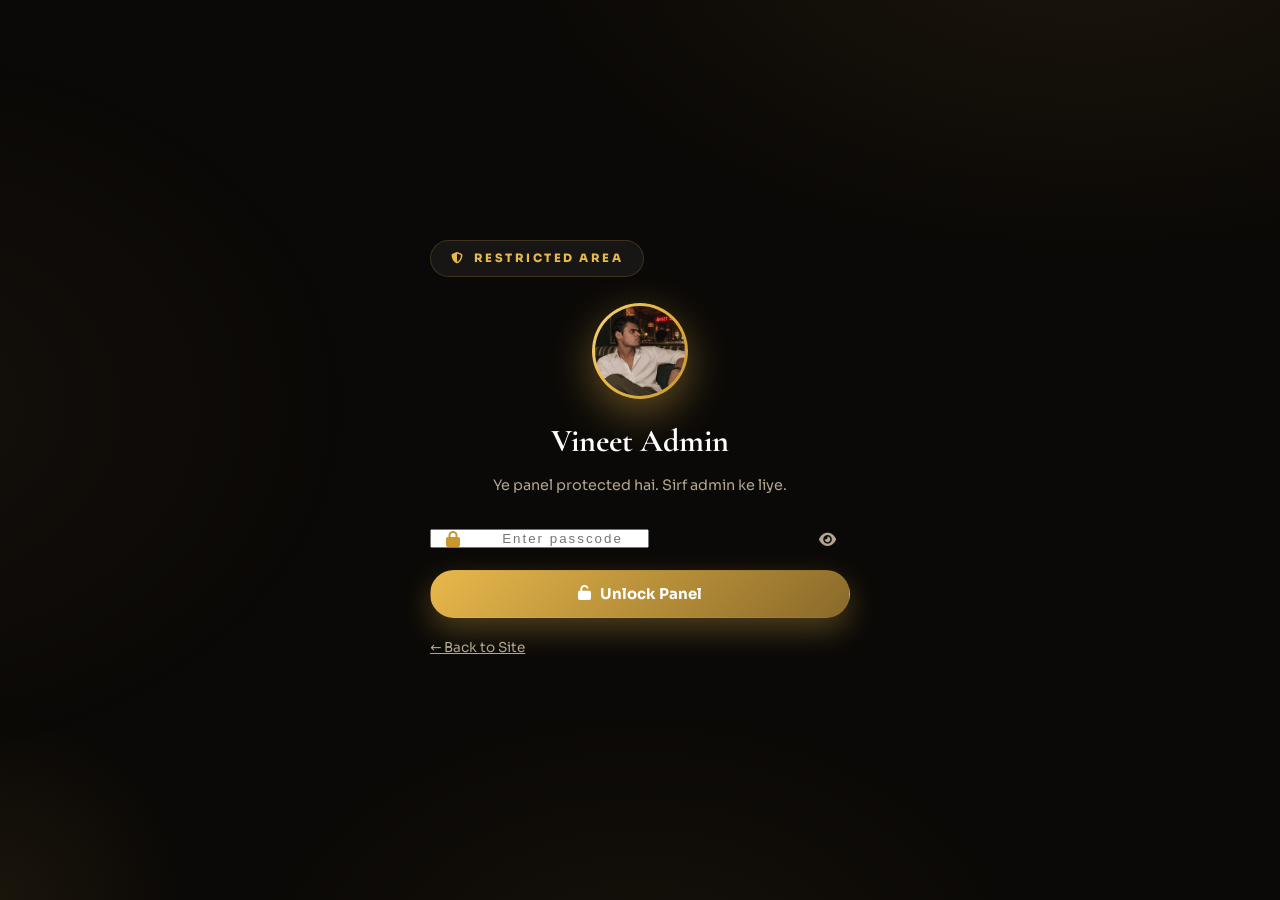
==== admin.html @ a0b9d5cd "Add owner photo, 2 hosted books (I Am That, Power of Now), video downloader service page, Vineet adm" ====
<!DOCTYPE html>
<html lang="en">
<head>
    <meta charset="UTF-8">
    <meta name="viewport" content="width=device-width, initial-scale=1.0">
    <title>Admin | Sandeep Nayak</title>
    <meta name="robots" content="noindex, nofollow">
    <meta name="theme-color" content="#0b0907">
    <link rel="stylesheet" href="css/style.css">
    <link rel="stylesheet" href="https://cdnjs.cloudflare.com/ajax/libs/font-awesome/6.4.0/css/all.min.css">
    <link href="https://fonts.googleapis.com/css2?family=Cormorant+Garamond:ital,wght@0,600;0,700;1,600&family=Sora:wght@400;600;700;800&display=swap" rel="stylesheet">
    <style>
        .auth-wrap { min-height: 100vh; display: flex; align-items: center; justify-content: center; padding: 20px; position: relative; z-index: 2; }
        .noindex .topbar { display: none; }
        .admin-badge { display: inline-flex; align-items: center; gap: 8px; background: var(--glass); border: 1px solid var(--line); color: var(--gold); padding: 8px 20px; border-radius: 999px; font-size: 0.72rem; font-weight: 800; letter-spacing: 2.5px; text-transform: uppercase; margin-bottom: 26px; }
        .admin-avatar { width: 96px; height: 96px; border-radius: 50%; padding: 3px; background: var(--grad-gold); margin: 0 auto 16px; box-shadow: 0 14px 44px rgba(232,184,75,0.4); }
        .admin-avatar img { width: 100%; height: 100%; border-radius: 50%; object-fit: cover; }
        .lock-card { max-width: 420px; width: 100%; }
        .lock-card h2 { font-family: 'Cormorant Garamond', serif; font-size: 2rem; color: #fff; text-align: center; margin-bottom: 6px; }
        .lock-card .sub { text-align: center; color: var(--text-soft); font-size: 0.9rem; margin-bottom: 28px; }
        .pwd-wrap { position: relative; margin-bottom: 18px; }
        .pwd-wrap i.lead { position: absolute; left: 16px; top: 50%; transform: translateY(-50%); color: var(--gold-2); }
        .pwd-wrap input { padding-left: 46px; text-align: center; letter-spacing: 2px; }
        .pwd-eye { position: absolute; right: 14px; top: 50%; transform: translateY(-50%); background: none; border: none; color: var(--text-soft); font-size: 0.95rem; }
        .pwd-eye:hover { color: var(--gold); }
        .shake { animation: shake 0.4s ease; }
        @keyframes shake { 20%, 60% { transform: translateX(-8px);} 40%, 80% { transform: translateX(8px);} }
        .lock-err { display: none; text-align: center; color: #ff9b8a; font-size: 0.85rem; margin-bottom: 14px; }
        .panel { display: none; }
        .panel.show { display: block; }
        .panel-grid { display: grid; grid-template-columns: repeat(auto-fill, minmax(300px, 1fr)); gap: 20px; margin-top: 26px; }
        .ad-card { background: var(--glass); backdrop-filter: blur(14px); border: 1px solid var(--line-soft); border-radius: var(--radius); padding: 26px; transition: all .3s var(--ease); }
        .ad-card:hover { border-color: var(--line); transform: translateY(-4px); box-shadow: var(--shadow); }
        .ad-card h3 { color: #fff; font-size: 1.05rem; margin: 12px 0 6px; }
        .ad-card p { color: var(--text-soft); font-size: 0.85rem; }
        .ad-card .big { font-size: 2.2rem; font-weight: 800; font-family: 'Cormorant Garamond', serif; background: var(--grad-gold); -webkit-background-clip: text; background-clip: text; color: transparent; }
        .ad-icon { width: 54px; height: 54px; border-radius: 14px; background: var(--grad-gold-2); color: #fff; display: flex; align-items: center; justify-content: center; font-size: 1.3rem; box-shadow: 0 10px 28px rgba(232,184,75,0.3); }
        .ad-tools { display: flex; gap: 12px; flex-wrap: wrap; margin-top: 10px; }
        .session-info { position: fixed; top: 18px; right: 20px; display: flex; align-items: center; gap: 12px; background: rgba(20,14,8,.8); backdrop-filter: blur(12px); border: 1px solid var(--line-soft); border-radius: 999px; padding: 8px 8px 8px 18px; z-index: 80; }
        .session-info span { font-size: 0.8rem; font-weight: 700; color: var(--gold); }
        .session-info button { background: var(--glass); border: 1px solid var(--line-soft); color: var(--text-soft); width: 34px; height: 34px; border-radius: 50%; transition: .25s; }
        .session-info button:hover { background: #d0492f; color: #fff; border-color: transparent; }
        .hidden-link { opacity: 0.55; font-size: 0.78rem; }
    </style>
</head>
<body class="noindex">

    <div class="cursor-glow" style="display:none;"></div>
    <div class="scroll-progress"></div>

    <!-- ============ LOGIN GATE ============ -->
    <div class="auth-wrap" id="authView">
        <div class="form-card lock-card">
            <div class="admin-badge"><i class="fas fa-shield-halved"></i> Restricted Area</div>
            <div class="admin-avatar"><img src="images/vineet-admin.png" alt="Admin"></div>
            <h2>Vineet Admin</h2>
            <p class="sub">Ye panel protected hai. Sirf admin ke liye.</p>
            <div class="lock-err" id="lockErr"><i class="fas fa-triangle-exclamation"></i> Wrong passcode — try again.</div>
            <div class="pwd-wrap">
                <i class="fas fa-lock lead"></i>
                <input type="password" id="pwd" placeholder="Enter passcode" autocomplete="off">
                <button class="pwd-eye" id="eyeBtn" title="Show/Hide"><i class="fas fa-eye"></i></button>
            </div>
            <button class="btn btn-solid" style="width:100%;justify-content:center;" id="loginNow"><i class="fas fa-unlock"></i> Unlock Panel</button>
            <p class="form-foot" style="margin-top:16px;">
                <a href="index.html" style="color:var(--text-soft);text-decoration:underline;font-size:.85rem;">← Back to Site</a>
            </p>
        </div>
    </div>

    <!-- ============ PANEL ============ -->
    <div class="panel" id="panelView">
        <div class="session-info">
            <span><i class="fas fa-user-shield"></i> Vineet</span>
            <button id="logoutBtn" title="Logout"><i class="fas fa-right-from-bracket"></i></button>
        </div>

        <section class="hero" style="min-height:auto;padding:140px 20px 50px;">
            <div class="hero-glow glow1"></div>
            <div class="hero-content" style="max-width:100%;">
                <span class="nav-pill"><i class="fas fa-shield-halved"></i> Admin Control Center</span>
                <h1>Welcome, <em>Vineet</em></h1>
                <p class="hero-tagline">Sab kuch yahan se manage karo — stay in control.</p>
            </div>
        </section>

        <section class="section" style="padding-top:20px;">
            <div class="container">
                <div class="panel-grid">
                    <div class="ad-card" data-reveal>
                        <div class="ad-icon"><i class="fas fa-chart-simple"></i></div>
                        <div class="big" id="visitCount">—</div>
                        <h3>Site Visits</h3>
                        <p>Local record — is browser ke data pe based.</p>
                    </div>
                    <div class="ad-card" data-reveal>
                        <div class="ad-icon"><i class="fas fa-book"></i></div>
                        <div class="big">8</div>
                        <h3>Library Books</h3>
                        <p>2 hosted PDFs + 6 classics.</p>
                    </div>
                    <div class="ad-card" data-reveal>
                        <div class="ad-icon"><i class="fas fa-screwdriver-wrench"></i></div>
                        <div class="big">1</div>
                        <h3>Live Tools</h3>
                        <p>Ultimate Video Downloader service.</p>
                    </div>
                    <div class="ad-card" data-reveal>
                        <div class="ad-icon"><i class="fas fa-link"></i></div>
                        <h3>Quick Links</h3>
                        <p>Direct access to everything.</p>
                        <div class="ad-tools">
                            <a class="btn btn-outline" style="padding:9px 16px;font-size:.8rem;" href="index.html">🏠 Site</a>
                            <a class="btn btn-outline" style="padding:9px 16px;font-size:.8rem;" href="downloader.html" target="_blank">Downloader</a>
                            <a class="btn btn-outline" style="padding:9px 16px;font-size:.8rem;" href="books/i-am-that.pdf">I Am That</a>
                            <a class="btn btn-outline" style="padding:9px 16px;font-size:.8rem;" href="books/power-of-now.pdf">Power of Now</a>
                        </div>
                    </div>
                </div>
                <p class="hidden-link" style="text-align:center;margin-top:40px;">
                    <a href="index.html" style="color:var(--text-soft);text-decoration:underline;">← sandeepnayak site</a>
                </p>
            </div>
        </section>
    </div>

    <script>
        (function () {
            'use strict';
            // SHA-256 hash of passcode — change PASSCODE_HASH to change access
            var PASSCODE_HASH = '267e61933203f90e3dd6a3fb22aef7784e081c864e0680146710fe3a5d0d8860'; // "vineet@2026"
            var KEY = 'sn_admin_session';

            function hash(str) {
                // sync fallback: plain compare through encodeURIComponent is insecure,
                // so we use crypto.subtle (async)
                return crypto.subtle.digest('SHA-256', new TextEncoder().encode(str));
            }

            function unlock() {
                document.getElementById('authView').style.display = 'none';
                document.getElementById('panelView').classList.add('show');
                var n = parseInt(localStorage.getItem('sn_visits') || '0', 10) + 1;
                localStorage.setItem('sn_visits', n);
                document.getElementById('visitCount').textContent = n;
            }

            function verify(pass) {
                hash(pass).then(function (buf) {
                    var arr = Array.from(new Uint8Array(buf));
                    var h = arr.map(function (b) { return b.toString(16).padStart(2, '0'); }).join('');
                    if (h === PASSCODE_HASH) {
                        sessionStorage.setItem(KEY, '1');
                        unlock();
                    } else {
                        var err = document.getElementById('lockErr');
                        err.style.display = 'block';
                        var card = document.querySelector('.lock-card');
                        card.classList.remove('shake');
                        void card.offsetWidth;
                        card.classList.add('shake');
                        document.getElementById('pwd').value = '';
                    }
                });
            }

            if (sessionStorage.getItem(KEY) === '1') unlock();

            document.getElementById('loginNow').addEventListener('click', function () {
                verify(document.getElementById('pwd').value);
            });
            document.getElementById('pwd').addEventListener('keydown', function (e) {
                if (e.key === 'Enter') verify(this.value);
            });
            document.getElementById('eyeBtn').addEventListener('click', function () {
                var p = document.getElementById('pwd');
                p.type = p.type === 'password' ? 'text' : 'password';
            });
            document.getElementById('logoutBtn').addEventListener('click', function () {
                sessionStorage.removeItem(KEY);
                location.reload();
            });
        })();
    </script>
    <script src="js/main.js"></script>
</body>
</html>
---- css/style.css ----
/* ============================================================
   SANDDEEP NAYAK — Dark Luxe (drawer-first premium site)
   ============================================================ */
:root {
    --bg: #0b0907;
    --bg-2: #120e0a;
    --glass: rgba(255, 255, 255, 0.055);
    --glass-strong: rgba(255, 255, 255, 0.09);
    --gold: #e8b84b;
    --gold-2: #c9962e;
    --gold-soft: rgba(232, 184, 75, 0.12);
    --text: #f2ead9;
    --text-soft: #b3a68d;
    --line: rgba(232, 184, 75, 0.18);
    --line-soft: rgba(255, 255, 255, 0.08);
    --shadow: 0 30px 80px rgba(0, 0, 0, 0.55);
    --shadow-sm: 0 10px 30px rgba(0, 0, 0, 0.35);
    --radius: 18px;
    --grad-gold: linear-gradient(120deg, #f5d67c, #e8b84b 40%, #c9962e);
    --grad-gold-2: linear-gradient(135deg, #e8b84b, #8a6a2a);
    --ease: cubic-bezier(0.22, 0.61, 0.36, 1);
}

* { margin: 0; padding: 0; box-sizing: border-box; }
html { scroll-behavior: smooth; }

body {
    font-family: 'Sora', system-ui, sans-serif;
    background: var(--bg);
    color: var(--text);
    line-height: 1.65;
    overflow-x: hidden;
    min-height: 100vh;
    -webkit-font-smoothing: antialiased;
}
body::before {
    content: ''; position: fixed; inset: 0; z-index: -2; pointer-events: none;
    background:
        radial-gradient(1000px 600px at 85% -10%, rgba(232,184,75,0.08), transparent 60%),
        radial-gradient(800px 600px at -10% 45%, rgba(107,79,51,0.10), transparent 60%),
        radial-gradient(700px 500px at 50% 110%, rgba(232,184,75,0.05), transparent 60%);
}
body.drawer-open { overflow: hidden; }

::selection { background: var(--gold); color: #15100a; }
::-webkit-scrollbar { width: 10px; }
::-webkit-scrollbar-track { background: var(--bg); }
::-webkit-scrollbar-thumb { background: #3a2d1d; border-radius: 8px; }
::-webkit-scrollbar-thumb:hover { background: var(--gold-2); }

img { max-width: 100%; display: block; }
a { text-decoration: none; color: inherit; }
button { font-family: inherit; cursor: pointer; }
::backdrop { background: transparent; }

/* ===== PRELOADER ===== */
#preloader {
    position: fixed; inset: 0; z-index: 10000; display: flex;
    align-items: center; justify-content: center; flex-direction: column; gap: 18px;
    background: var(--bg); transition: opacity 0.6s var(--ease), visibility 0.6s;
}
#preloader.done { opacity: 0; visibility: hidden; }
.pre-logo {
    font-family: 'Cormorant Garamond', serif; font-size: 2.6rem; font-weight: 700;
    letter-spacing: 6px; background: var(--grad-gold);
    -webkit-background-clip: text; background-clip: text; color: transparent;
    animation: prePulse 1.4s ease-in-out infinite;
}
.pre-bar { width: 160px; height: 2px; background: rgba(255,255,255,0.1); border-radius: 2px; overflow: hidden; }
.pre-bar i { display: block; height: 100%; width: 40%; background: var(--grad-gold); border-radius: 2px; animation: preSlide 1s ease-in-out infinite; }
@keyframes preSlide { 0% { transform: translateX(-100%); } 100% { transform: translateX(260%); } }
@keyframes prePulse { 50% { opacity: 0.5; } }

/* ===== SCROLL PROGRESS ===== */
.scroll-progress {
    position: fixed; top: 0; left: 0; height: 3px; width: 0%;
    background: var(--grad-gold); z-index: 9500;
    box-shadow: 0 0 14px rgba(232,184,75,0.7);
}

/* ===== CURSOR GLOW (desktop) ===== */
.cursor-glow {
    position: fixed; width: 420px; height: 420px; border-radius: 50%;
    background: radial-gradient(circle, rgba(232,184,75,0.07), transparent 65%);
    pointer-events: none; z-index: 1; transform: translate(-50%, -50%);
    transition: left 0.08s linear, top 0.08s linear; display: none;
}
@media (pointer: fine) { .cursor-glow { display: block; } }

/* ===== TOPBAR ===== */
.topbar {
    display: flex; align-items: center; justify-content: space-between; gap: 16px;
    padding: 16px clamp(16px, 4vw, 44px);
    position: fixed; top: 0; left: 0; right: 0; z-index: 90;
    background: rgba(11, 9, 7, 0.72);
    backdrop-filter: blur(16px); -webkit-backdrop-filter: blur(16px);
    border-bottom: 1px solid var(--line-soft);
}
.brand { display: flex; align-items: center; gap: 12px; }
.brand h1 {
    font-family: 'Cormorant Garamond', serif; font-size: 1.5rem; letter-spacing: 2px;
    background: var(--grad-gold); -webkit-background-clip: text; background-clip: text; color: transparent;
    white-space: nowrap;
}
.brand p { font-size: 0.66rem; color: var(--text-soft); letter-spacing: 2.5px; text-transform: uppercase; }
.top-right { display: flex; align-items: center; gap: 12px; }

/* hamburger */
.menu-btn {
    background: var(--glass); border: 1px solid var(--line);
    width: 46px; height: 46px; border-radius: 12px; color: var(--gold);
    font-size: 1.1rem; display: flex; align-items: center; justify-content: center;
    transition: all 0.25s var(--ease);
}
.menu-btn:hover { background: var(--gold-soft); box-shadow: 0 6px 20px rgba(232,184,75,0.25); }

/* ===== DRAWER ===== */
.drawer-overlay {
    position: fixed; inset: 0; z-index: 500;
    background: rgba(5, 3, 1, 0.7); backdrop-filter: blur(6px); -webkit-backdrop-filter: blur(6px);
    opacity: 0; visibility: hidden; transition: opacity 0.35s var(--ease), visibility 0.35s;
}
.drawer-overlay.show { opacity: 1; visibility: visible; }
.drawer {
    position: fixed; top: 0; right: -330px; bottom: 0; width: 320px; z-index: 600;
    background: rgba(14, 10, 6, 0.96);
    backdrop-filter: blur(20px); -webkit-backdrop-filter: blur(20px);
    border-left: 1px solid var(--line);
    box-shadow: -30px 0 80px rgba(0,0,0,0.6);
    display: flex; flex-direction: column; padding: 30px 22px;
    transition: right 0.42s var(--ease);
}
.drawer.open { right: 0; }
.drawer-head { display: flex; align-items: center; justify-content: space-between; margin-bottom: 10px; }
.drawer-head .side-brand {
    font-family: 'Cormorant Garamond', serif; font-size: 1.7rem; font-weight: 700; letter-spacing: 3px;
    background: var(--grad-gold); -webkit-background-clip: text; background-clip: text; color: transparent;
}
.drawer-close {
    background: var(--glass); border: 1px solid var(--line-soft); color: var(--text);
    width: 38px; height: 38px; border-radius: 50%; font-size: 1rem; transition: all 0.25s;
}
.drawer-close:hover { background: var(--gold-2); color: #15100a; transform: rotate(90deg); }
.drawer-owner {
    text-align: center; padding: 22px 14px 26px; border-bottom: 1px solid var(--line-soft);
    margin-bottom: 18px;
}
.owner-avatar {
    width: 84px; height: 84px; margin: 0 auto 14px; border-radius: 50%;
    background: var(--grad-gold-2); color: #15100a;
    display: flex; align-items: center; justify-content: center;
    font-family: 'Cormorant Garamond', serif; font-size: 2rem; font-weight: 700;
    box-shadow: 0 14px 40px rgba(232,184,75,0.35);
    border: 2px solid rgba(245,214,124,0.5);
}
.drawer-owner h3 { font-size: 1.1rem; font-weight: 700; letter-spacing: 1px; color: #fff; }
.drawer-owner p { font-size: 0.72rem; color: var(--text-soft); letter-spacing: 2px; text-transform: uppercase; margin-top: 4px; }
.drawer-links { display: flex; flex-direction: column; gap: 6px; }
.drawer-link {
    display: flex; align-items: center; gap: 14px;
    padding: 14px 16px; border-radius: 14px;
    color: var(--text-soft); font-weight: 600; font-size: 0.98rem;
    transition: all 0.25s var(--ease); border: 1px solid transparent;
    cursor: pointer;
}
.drawer-link i { width: 24px; text-align: center; font-size: 1.1rem; transition: transform 0.25s; }
.drawer-link:hover { background: var(--glass); border-color: var(--line-soft); color: #fff; transform: translateX(4px); }
.drawer-link:hover i { transform: scale(1.18); color: var(--gold); }
.drawer-link.active { background: var(--gold-soft); border-color: var(--line); color: var(--gold); }
.drawer-foot { margin-top: auto; padding-top: 18px; border-top: 1px solid var(--line-soft); text-align: center; }
.drawer-foot .social { display: flex; justify-content: center; gap: 12px; }
.drawer-foot .social a {
    width: 42px; height: 42px; border-radius: 50%;
    background: var(--glass); border: 1px solid var(--line-soft);
    display: flex; align-items: center; justify-content: center;
    color: var(--text-soft); font-size: 1rem; transition: all 0.25s;
}
.drawer-foot .social a:hover { color: #15100a; background: var(--grad-gold); box-shadow: 0 8px 24px rgba(232,184,75,0.35); }
.drawer-foot p { margin-top: 14px; font-size: 0.72rem; color: var(--text-soft); }

/* ===== HERO ===== */
.hero {
    position: relative; overflow: hidden;
    padding: clamp(120px, 16vw, 190px) clamp(18px, 4vw, 44px) clamp(70px, 9vw, 110px);
    min-height: 100vh; display: flex; align-items: center;
}
#heroCanvas { position: absolute; inset: 0; z-index: 0; }
.hero-glow { position: absolute; border-radius: 50%; filter: blur(80px); pointer-events: none; animation: drift 10s ease-in-out infinite alternate; }
@keyframes drift { from { transform: translate(0,0) scale(1); } to { transform: translate(-50px, 40px) scale(1.15); } }
.glow1 { width: 480px; height: 480px; background: rgba(232, 184, 75, 0.16); top: -110px; right: -80px; }
.glow2 { width: 400px; height: 400px; background: rgba(107, 79, 51, 0.22); bottom: -130px; left: 6%; animation-delay: -5s; }
.hero-content { position: relative; z-index: 2; max-width: 760px; animation: heroIn 1.1s var(--ease) both; }
@keyframes heroIn { from { opacity: 0; transform: translateY(38px); } to { opacity: 1; transform: none; } }
.nav-pill {
    display: inline-flex; align-items: center; gap: 8px;
    background: var(--glass); color: var(--gold);
    padding: 9px 20px; border-radius: 999px;
    font-size: 0.74rem; font-weight: 700; letter-spacing: 2.5px; text-transform: uppercase;
    margin-bottom: 28px; border: 1px solid var(--line); width: fit-content;
    animation: glowPulse 3s ease-in-out infinite;
}
@keyframes glowPulse { 50% { box-shadow: 0 0 26px rgba(232,184,75,0.25); } }
.hero h1 {
    font-family: 'Cormorant Garamond', serif;
    font-size: clamp(3.2rem, 8.5vw, 6.4rem); font-weight: 700;
    line-height: 1.02; margin-bottom: 24px; color: #fff;
}
.hero h1 em {
    font-style: italic;
    background: var(--grad-gold);
    -webkit-background-clip: text; background-clip: text; color: transparent;
}
.hero-tagline { color: var(--text-soft); font-size: 1.14rem; max-width: 580px; margin-bottom: 38px; }
.hero-cta { display: flex; gap: 16px; flex-wrap: wrap; }
.hero-stats { display: flex; gap: clamp(28px, 5vw, 60px); margin-top: 56px; flex-wrap: wrap; }
.stat h3 {
    font-size: 2.3rem; font-weight: 800; font-family: 'Cormorant Garamond', serif;
    background: var(--grad-gold); -webkit-background-clip: text; background-clip: text; color: transparent;
}
.stat p { font-size: 0.76rem; color: var(--text-soft); letter-spacing: 2px; text-transform: uppercase; }
.scroll-hint {
    position: absolute; bottom: 30px; left: 50%; transform: translateX(-50%);
    color: var(--gold-2); animation: bounce 2s infinite; z-index: 2; font-size: 1.2rem;
}
@keyframes bounce { 0%,100% { transform: translate(-50%, 0); } 50% { transform: translate(-50%, 12px); } }

/* ===== SECTIONS ===== */
.section { padding: 110px 0; position: relative; }
.section-alt { background: var(--bg-2); border-block: 1px solid var(--line-soft); }
.container { width: min(1180px, 92%); margin: 0 auto; }
.section-head { text-align: center; margin-bottom: 60px; }
.kicker {
    display: inline-block; font-size: 0.72rem; font-weight: 800; letter-spacing: 3.5px;
    text-transform: uppercase; color: var(--gold); margin-bottom: 14px;
}
.section-head h2 {
    font-family: 'Cormorant Garamond', serif; font-size: clamp(2.4rem, 5vw, 3.6rem);
    font-weight: 700; line-height: 1.12; color: #fff;
}
.section-head > p { color: var(--text-soft); max-width: 640px; margin: 14px auto 0; font-size: 1.02rem; }

/* ===== ABOUT ===== */
.about-wrap { display: grid; grid-template-columns: 1fr 1.4fr; gap: 48px; align-items: center; }
.about-photo {
    border-radius: var(--radius); overflow: hidden; position: relative;
    border: 1px solid var(--line); box-shadow: var(--shadow);
    background: linear-gradient(135deg, #1c140c, #0e0a06);
    min-height: 380px; display: flex; align-items: center; justify-content: center;
}
.about-photo .initials {
    font-family: 'Cormorant Garamond', serif; font-size: 6rem; font-weight: 700;
    background: var(--grad-gold); -webkit-background-clip: text; background-clip: text; color: transparent;
}
.about-badge {
    position: absolute; bottom: 18px; left: 18px; right: 18px;
    background: rgba(14,10,6,0.85); backdrop-filter: blur(12px); -webkit-backdrop-filter: blur(12px);
    border: 1px solid var(--line); border-radius: 14px; padding: 14px 18px;
    display: flex; align-items: center; gap: 12px;
}
.about-badge i { color: var(--gold); }
.about-badge span { font-size: 0.85rem; font-weight: 600; }
.about-badge small { display: block; color: var(--text-soft); font-size: 0.72rem; letter-spacing: 1px; }
.about-body h3 { font-family: 'Cormorant Garamond', serif; font-size: 1.9rem; color: #fff; margin-bottom: 16px; }
.about-body p { color: var(--text-soft); margin-bottom: 18px; font-size: 1rem; }
.about-pillars { display: grid; grid-template-columns: repeat(3, 1fr); gap: 14px; margin-top: 26px; }
.pillar {
    background: var(--glass); border: 1px solid var(--line-soft); border-radius: 14px;
    padding: 16px 14px; text-align: center; transition: all 0.3s var(--ease);
}
.pillar:hover { border-color: var(--line); transform: translateY(-4px); }
.pillar i { color: var(--gold); font-size: 1.2rem; margin-bottom: 8px; }
.pillar h4 { font-size: 0.85rem; font-weight: 700; }
.pillar p { font-size: 0.72rem; color: var(--text-soft); margin: 2px 0 0; }

/* ===== LIBRARY ===== */
.res-grid { display: grid; grid-template-columns: repeat(auto-fill, minmax(330px, 1fr)); gap: 20px; }
.res-card {
    background: var(--glass); backdrop-filter: blur(14px); -webkit-backdrop-filter: blur(14px);
    border: 1px solid var(--line-soft); border-radius: 16px;
    padding: 22px; display: flex; align-items: center; gap: 16px;
    transition: all 0.32s var(--ease); position: relative; box-shadow: var(--shadow-sm);
    overflow: hidden;
}
.res-card::after {
    content: ''; position: absolute; top: 0; left: -80%; width: 50%; height: 100%;
    background: linear-gradient(100deg, transparent, rgba(232,184,75,0.10), transparent);
    transform: skewX(-18deg); transition: left 0.5s var(--ease);
}
.res-card:hover::after { left: 130%; }
.res-card:hover { transform: translateY(-6px); box-shadow: var(--shadow); border-color: var(--line); }
.res-icon {
    width: 56px; height: 56px; border-radius: 14px; flex-shrink: 0;
    background: linear-gradient(135deg, #d0a43f, #7a5a1a); color: #15100a;
    display: flex; align-items: center; justify-content: center; font-size: 1.3rem;
    box-shadow: 0 8px 24px rgba(208,164,63,0.4);
}
.res-info { flex: 1; min-width: 0; }
.res-info h3 { font-size: 1.02rem; font-weight: 700; margin-bottom: 3px; color: #fff; }
.res-info p { color: var(--text-soft); font-size: 0.83rem; }
.res-go { color: var(--gold); font-size: 1.05rem; transition: transform 0.25s; }
.res-card:hover .res-go { transform: translateX(4px); }

/* ===== QUOTE ===== */
.quote-block { text-align: center; position: relative; }
.quote-mark {
    font-family: 'Cormorant Garamond', serif; font-size: 7rem; line-height: 0.6;
    color: rgba(232,184,75,0.22); margin-bottom: 10px;
}
.quote-block blockquote {
    font-family: 'Cormorant Garamond', serif; font-style: italic;
    font-size: clamp(1.6rem, 4vw, 2.8rem); line-height: 1.3; color: #fff;
    max-width: 840px; margin: 0 auto 20px;
}
.quote-block blockquote em {
    background: var(--grad-gold); -webkit-background-clip: text; background-clip: text; color: transparent;
}
.quote-block cite { color: var(--text-soft); font-size: 0.9rem; letter-spacing: 2px; text-transform: uppercase; }

/* ===== CONTACT / CTA ===== */
.cta-block {
    text-align: center; border-radius: 28px;
    background: linear-gradient(140deg, #1a130b, #0e0a06);
    position: relative; overflow: hidden;
    padding: clamp(50px, 7vw, 90px) 30px;
    border: 1px solid var(--line);
}
.cta-block::before {
    content: ''; position: absolute; width: 520px; height: 520px; border-radius: 50%;
    background: rgba(232,184,75,0.10); filter: blur(100px); top: -220px; right: -140px; pointer-events: none;
}
.cta-block h2 { font-family: 'Cormorant Garamond', serif; font-size: clamp(2rem, 5vw, 3.2rem); margin-bottom: 14px; color: #fff; position: relative; }
.cta-block p { color: var(--text-soft); margin-bottom: 32px; position: relative; max-width: 560px; margin-inline: auto; }
.cta-block .container { position: relative; }

/* ===== BUTTONS ===== */
.btn {
    display: inline-flex; align-items: center; gap: 9px;
    padding: 14px 30px; border-radius: 999px;
    font-weight: 700; font-size: 0.93rem; font-family: inherit;
    border: 1px solid transparent; transition: all 0.28s var(--ease);
    position: relative; overflow: hidden;
}
.btn-solid { background: var(--grad-gold-2); color: #fff; box-shadow: 0 12px 30px rgba(232,184,75,0.3); }
.btn-solid::after {
    content: ''; position: absolute; inset: 0;
    background: linear-gradient(100deg, transparent 35%, rgba(255,255,255,0.35) 50%, transparent 65%);
    transform: translateX(-100%);
}
.btn-solid:hover { transform: translateY(-3px); box-shadow: 0 18px 44px rgba(232,184,75,0.45); }
.btn-solid:hover::after { animation: shine 0.7s ease; }
@keyframes shine { to { transform: translateX(100%); } }
.btn-outline { background: var(--glass); color: var(--text); border-color: var(--line); }
.btn-outline:hover { transform: translateY(-3px); background: var(--gold-soft); border-color: var(--gold); }

/* ===== FOOTER ===== */
.footer { padding: 46px 0 40px; border-top: 1px solid var(--line-soft); margin-top: auto; }
.footer .container {
    display: flex; justify-content: space-between; flex-wrap: wrap; gap: 12px;
    color: var(--text-soft); font-size: 0.9rem; align-items: center;
}
.footer .f-brand {
    font-family: 'Cormorant Garamond', serif; font-size: 1.3rem; font-weight: 700; letter-spacing: 2px;
    background: var(--grad-gold); -webkit-background-clip: text; background-clip: text; color: transparent;
}

/* ===== REVEAL ===== */
[data-reveal] { opacity: 0; transform: translateY(44px); transition: opacity 0.9s var(--ease), transform 0.9s var(--ease); }
[data-reveal].visible { opacity: 1; transform: none; }

/* ===== TOAST ===== */
.toast {
    position: fixed; bottom: 26px; left: 50%; transform: translateX(-50%) translateY(20px);
    background: var(--bg-2); color: var(--text); padding: 14px 26px; border-radius: 999px;
    font-weight: 600; font-size: 0.9rem; z-index: 9999; opacity: 0; pointer-events: none;
    transition: all 0.35s var(--ease); box-shadow: var(--shadow); border: 1px solid var(--line);
}
.toast.show { opacity: 1; transform: translateX(-50%) translateY(0); }

/* ===== RESPONSIVE ===== */
@media (max-width: 980px) {
    .about-wrap { grid-template-columns: 1fr; }
    .about-pillars { grid-template-columns: repeat(3, 1fr); }
}
@media (max-width: 640px) {
    .about-pillars { grid-template-columns: 1fr; }
    .hero-stats { gap: 24px; }
    .drawer { width: 100vw; right: -105vw; }
    .brand p { display: none; }
}

/* ===== OWNER AVATAR PHOTO ===== */
.owner-avatar {
    width: 92px; height: 92px; margin: 0 auto 14px; border-radius: 50%;
    padding: 3px; background: var(--grad-gold);
    box-shadow: 0 14px 40px rgba(232,184,75,0.4);
}
.owner-avatar img { width: 100%; height: 100%; border-radius: 50%; object-fit: cover; }
.about-photo img { width: 100%; min-height: 380px; max-height: 520px; object-fit: cover; }

/* ===== LIBRARY — BOOK SHELF ===== */
.res-grid { grid-template-columns: repeat(auto-fill, minmax(300px, 1fr)); }
.book {
    background: var(--glass); backdrop-filter: blur(14px); -webkit-backdrop-filter: blur(14px);
    border: 1px solid var(--line-soft); border-radius: 16px;
    padding: 20px; display: flex; gap: 16px; align-items: stretch;
    transition: all 0.32s var(--ease); position: relative; overflow: hidden;
    box-shadow: var(--shadow-sm);
}
.book:hover { transform: translateY(-8px); border-color: var(--line); box-shadow: var(--shadow); }
.book-cover {
    width: 86px; flex-shrink: 0; border-radius: 10px;
    background: linear-gradient(160deg, #241a10, #3d2c18 60%, #1c140c);
    border: 1px solid var(--line); border-left: 4px solid var(--gold);
    display: flex; align-items: center; justify-content: center;
    color: var(--gold); font-size: 1.7rem; position: relative;
    box-shadow: inset 8px 0 14px -8px rgba(232,184,75,0.35);
    transition: box-shadow 0.3s;
}
.book:hover .book-cover { box-shadow: inset 8px 0 18px -6px rgba(232,184,75,0.6), 0 8px 24px rgba(232,184,75,0.2); }
.book.featured .book-cover {
    background: linear-gradient(160deg, #4a3512, #2c1f0a); border-left-color: var(--gold-2);
    color: var(--gold);
}
.book-meta { flex: 1; min-width: 0; display: flex; flex-direction: column; gap: 3px; }
.book-tag {
    font-size: 0.62rem; font-weight: 800; letter-spacing: 2px; text-transform: uppercase;
    color: var(--gold); background: var(--gold-soft); border: 1px solid var(--line);
    padding: 3px 10px; border-radius: 999px; width: fit-content;
}
.book-meta h3 { font-size: 1.05rem; font-weight: 700; color: #fff; line-height: 1.3; margin-top: 4px; }
.book-meta p { color: var(--text-soft); font-size: 0.8rem; flex: 1; }
.read-link {
    font-size: 0.78rem; font-weight: 700; color: var(--gold);
    display: flex; align-items: center; gap: 6px; margin-top: 6px;
    transition: gap 0.25s;
}
.book:hover .read-link { gap: 10px; }
.ribbon {
    position: absolute; top: -9px; right: -30px;
    transform: rotate(45deg);
    background: linear-gradient(135deg, #d0492f, #8a2020); color: #fff;
    font-size: 0.6rem; font-weight: 800; letter-spacing: 1.5px; text-transform: uppercase;
    padding: 24px 34px 4px; box-shadow: 0 6px 16px rgba(0,0,0,0.4);
}
.ribbon.gold { background: linear-gradient(135deg, #e8b84b, #a97c2f); color: #15100a; }
.book.featured { border-color: var(--line); background: linear-gradient(160deg, rgba(232,184,75,0.07), rgba(255,255,255,0.03)); }

/* ===== SERVICES ===== */
.svc-grid { display: grid; grid-template-columns: repeat(auto-fill, minmax(330px, 1fr)); gap: 20px; }
.svc-card {
    background: var(--glass); backdrop-filter: blur(14px); -webkit-backdrop-filter: blur(14px);
    border: 1px solid var(--line-soft); border-radius: 16px;
    padding: 26px 24px; display: flex; align-items: center; gap: 18px;
    transition: all 0.32s var(--ease); position: relative; overflow: hidden;
    box-shadow: var(--shadow-sm);
}
.svc-card::after {
    content: ''; position: absolute; width: 160px; height: 160px; border-radius: 50%;
    background: radial-gradient(circle, rgba(232,184,75,0.16), transparent 70%);
    top: -60px; right: -50px; opacity: 0; transition: opacity 0.4s;
}
.svc-card:hover { transform: translateY(-6px); border-color: var(--line); box-shadow: var(--shadow); }
.svc-card:hover::after { opacity: 1; }
.svc-icon {
    width: 62px; height: 62px; border-radius: 16px; flex-shrink: 0;
    background: var(--grad-gold-2); color: #fff;
    display: flex; align-items: center; justify-content: center; font-size: 1.5rem;
    box-shadow: 0 10px 28px rgba(232,184,75,0.35);
}
.svc-info { flex: 1; min-width: 0; }
.svc-info h3 { font-size: 1.05rem; font-weight: 700; color: #fff; margin-bottom: 4px; }
.svc-info p { color: var(--text-soft); font-size: 0.84rem; }
.svc-go { color: var(--gold); font-size: 1.1rem; transition: transform 0.25s; }
.svc-card:hover .svc-go { transform: translate(3px,-3px); }
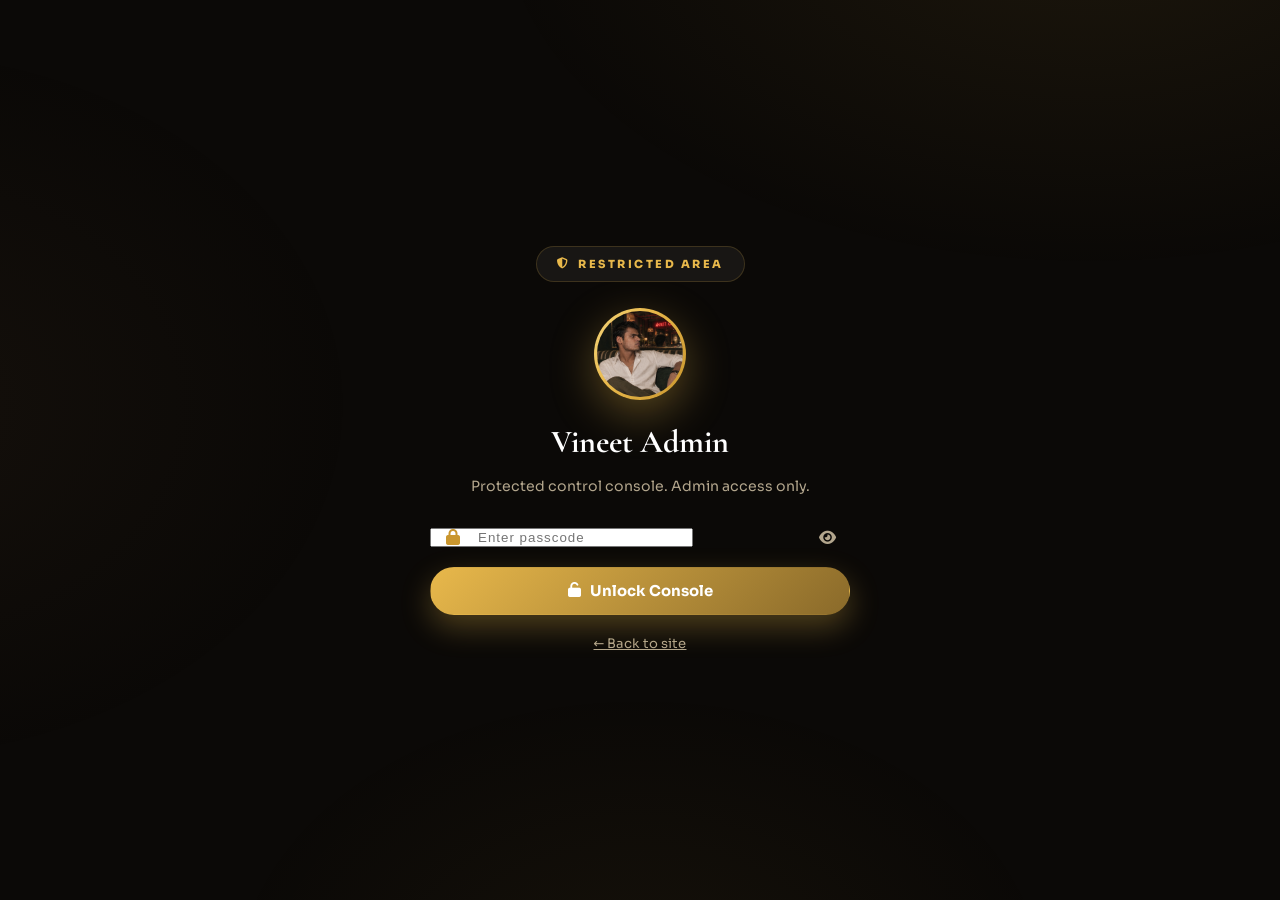
==== commit 735ebeb8: "Admin console rebuild (sidebar, stats, GitHub upload/edit/delete) + data-driven library" ====
--- a/admin.html
+++ b/admin.html
@@ -2,186 +2,822 @@
 <html lang="en">
 <head>
     <meta charset="UTF-8">
-    <meta name="viewport" content="width=device-width, initial-scale=1.0">
-    <title>Admin | Sandeep Nayak</title>
+    <meta name="viewport" content="width=device-width, initial-scale=1.0, maximum-scale=1.0, user-scalable=no, viewport-fit=cover">
+    <title>Admin Console | Sandeep Nayak</title>
     <meta name="robots" content="noindex, nofollow">
     <meta name="theme-color" content="#0b0907">
     <link rel="stylesheet" href="css/style.css">
     <link rel="stylesheet" href="https://cdnjs.cloudflare.com/ajax/libs/font-awesome/6.4.0/css/all.min.css">
-    <link href="https://fonts.googleapis.com/css2?family=Cormorant+Garamond:ital,wght@0,600;0,700;1,600&family=Sora:wght@400;600;700;800&display=swap" rel="stylesheet">
+    <link href="https://fonts.googleapis.com/css2?family=Cormorant+Garamond:ital,wght@0,600;0,700;1,600&family=Sora:wght@400;600;700;800&family=JetBrains+Mono:wght@400;700&display=swap" rel="stylesheet">
     <style>
-        .auth-wrap { min-height: 100vh; display: flex; align-items: center; justify-content: center; padding: 20px; position: relative; z-index: 2; }
-        .noindex .topbar { display: none; }
-        .admin-badge { display: inline-flex; align-items: center; gap: 8px; background: var(--glass); border: 1px solid var(--line); color: var(--gold); padding: 8px 20px; border-radius: 999px; font-size: 0.72rem; font-weight: 800; letter-spacing: 2.5px; text-transform: uppercase; margin-bottom: 26px; }
-        .admin-avatar { width: 96px; height: 96px; border-radius: 50%; padding: 3px; background: var(--grad-gold); margin: 0 auto 16px; box-shadow: 0 14px 44px rgba(232,184,75,0.4); }
+        :root {
+            --adm-side: 252px;
+            --mono: 'JetBrains Mono', ui-monospace, monospace;
+        }
+        body { background: var(--bg); }
+        .noindex .topbar, .noindex .drawer, .noindex .drawer-overlay { display: none !important; }
+
+        /* ===== LOGIN GATE ===== */
+        .auth-wrap { min-height: 100vh; display: flex; align-items: center; justify-content: center; padding: 24px; position: relative; z-index: 2; }
+        .admin-badge { display: inline-flex; align-items: center; gap: 8px; background: var(--glass); border: 1px solid var(--line); color: var(--gold); padding: 8px 20px; border-radius: 999px; font-size: 0.7rem; font-weight: 800; letter-spacing: 2.5px; text-transform: uppercase; margin-bottom: 26px; }
+        .admin-avatar { width: 92px; height: 92px; border-radius: 50%; padding: 3px; background: var(--grad-gold); margin: 0 auto 16px; box-shadow: 0 14px 44px rgba(232,184,75,0.35); }
         .admin-avatar img { width: 100%; height: 100%; border-radius: 50%; object-fit: cover; }
-        .lock-card { max-width: 420px; width: 100%; }
-        .lock-card h2 { font-family: 'Cormorant Garamond', serif; font-size: 2rem; color: #fff; text-align: center; margin-bottom: 6px; }
-        .lock-card .sub { text-align: center; color: var(--text-soft); font-size: 0.9rem; margin-bottom: 28px; }
-        .pwd-wrap { position: relative; margin-bottom: 18px; }
+        .lock-card { max-width: 420px; width: 100%; text-align: center; }
+        .lock-card h2 { font-family: 'Cormorant Garamond', serif; font-size: 2rem; color: #fff; margin-bottom: 6px; }
+        .lock-card .sub { color: var(--text-soft); font-size: 0.88rem; margin-bottom: 26px; }
+        .lock-card .form-card { text-align: left; }
+        .pwd-wrap { position: relative; margin-bottom: 16px; }
         .pwd-wrap i.lead { position: absolute; left: 16px; top: 50%; transform: translateY(-50%); color: var(--gold-2); }
-        .pwd-wrap input { padding-left: 46px; text-align: center; letter-spacing: 2px; }
-        .pwd-eye { position: absolute; right: 14px; top: 50%; transform: translateY(-50%); background: none; border: none; color: var(--text-soft); font-size: 0.95rem; }
+        .pwd-wrap input { padding-left: 46px; padding-right: 44px; letter-spacing: 1px; }
+        .pwd-eye { position: absolute; right: 14px; top: 50%; transform: translateY(-50%); background: none; border: none; color: var(--text-soft); font-size: .95rem; }
         .pwd-eye:hover { color: var(--gold); }
-        .shake { animation: shake 0.4s ease; }
-        @keyframes shake { 20%, 60% { transform: translateX(-8px);} 40%, 80% { transform: translateX(8px);} }
-        .lock-err { display: none; text-align: center; color: #ff9b8a; font-size: 0.85rem; margin-bottom: 14px; }
-        .panel { display: none; }
-        .panel.show { display: block; }
-        .panel-grid { display: grid; grid-template-columns: repeat(auto-fill, minmax(300px, 1fr)); gap: 20px; margin-top: 26px; }
-        .ad-card { background: var(--glass); backdrop-filter: blur(14px); border: 1px solid var(--line-soft); border-radius: var(--radius); padding: 26px; transition: all .3s var(--ease); }
-        .ad-card:hover { border-color: var(--line); transform: translateY(-4px); box-shadow: var(--shadow); }
-        .ad-card h3 { color: #fff; font-size: 1.05rem; margin: 12px 0 6px; }
-        .ad-card p { color: var(--text-soft); font-size: 0.85rem; }
-        .ad-card .big { font-size: 2.2rem; font-weight: 800; font-family: 'Cormorant Garamond', serif; background: var(--grad-gold); -webkit-background-clip: text; background-clip: text; color: transparent; }
-        .ad-icon { width: 54px; height: 54px; border-radius: 14px; background: var(--grad-gold-2); color: #fff; display: flex; align-items: center; justify-content: center; font-size: 1.3rem; box-shadow: 0 10px 28px rgba(232,184,75,0.3); }
-        .ad-tools { display: flex; gap: 12px; flex-wrap: wrap; margin-top: 10px; }
-        .session-info { position: fixed; top: 18px; right: 20px; display: flex; align-items: center; gap: 12px; background: rgba(20,14,8,.8); backdrop-filter: blur(12px); border: 1px solid var(--line-soft); border-radius: 999px; padding: 8px 8px 8px 18px; z-index: 80; }
-        .session-info span { font-size: 0.8rem; font-weight: 700; color: var(--gold); }
-        .session-info button { background: var(--glass); border: 1px solid var(--line-soft); color: var(--text-soft); width: 34px; height: 34px; border-radius: 50%; transition: .25s; }
-        .session-info button:hover { background: #d0492f; color: #fff; border-color: transparent; }
-        .hidden-link { opacity: 0.55; font-size: 0.78rem; }
+        .shake { animation: shake .4s ease; }
+        @keyframes shake { 20%,60% { transform: translateX(-8px);} 40%,80% { transform: translateX(8px);} }
+        .lock-err { display: none; color: #ff9b8a; font-size: .84rem; margin-bottom: 14px; }
+        .lock-foot { display: flex; justify-content: center; margin-top: 18px; }
+        .lock-foot a { color: var(--text-soft); font-size: .82rem; text-decoration: underline; }
+
+        /* ===== SHELL ===== */
+        .adm { display: none; min-height: 100vh; }
+        .adm.show { display: flex; }
+        .adm-side {
+            width: var(--adm-side); flex-shrink: 0; position: sticky; top: 0; height: 100vh;
+            background: linear-gradient(180deg, #12100c, #0c0a07 70%);
+            border-right: 1px solid var(--line-soft); padding: 26px 18px 20px;
+            display: flex; flex-direction: column; gap: 6px; z-index: 60;
+        }
+        .adm-brand { display: flex; align-items: center; gap: 12px; padding: 0 8px 22px; border-bottom: 1px solid var(--line-soft); margin-bottom: 16px; }
+        .adm-brand .mark { width: 38px; height: 38px; border-radius: 11px; background: var(--grad-gold); color: #1a1206; display: flex; align-items: center; justify-content: center; font-weight: 800; font-family: 'Cormorant Garamond', serif; font-size: 1.1rem; }
+        .adm-brand b { display: block; color: #fff; font-size: .92rem; letter-spacing: .3px; }
+        .adm-brand span { display: block; color: #8a7d66; font-size: .64rem; letter-spacing: 1.6px; text-transform: uppercase; }
+        .adm-nav { display: flex; flex-direction: column; gap: 4px; flex: 1; }
+        .adm-nav button {
+            display: flex; align-items: center; gap: 12px; width: 100%; text-align: left;
+            padding: 11px 14px; border-radius: 10px; border: 1px solid transparent;
+            background: none; color: #b5a890; font-family: inherit; font-size: .85rem; font-weight: 600;
+            transition: .22s; cursor: pointer;
+        }
+        .adm-nav button i { width: 18px; text-align: center; font-size: .9rem; opacity: .8; }
+        .adm-nav button:hover { background: rgba(232,184,75,.06); color: var(--gold); }
+        .adm-nav button.active { background: rgba(232,184,75,.12); border-color: rgba(232,184,75,.28); color: var(--gold); }
+        .adm-nav .sep { height: 1px; background: var(--line-soft); margin: 12px 6px; }
+        .adm-user { display: flex; align-items: center; gap: 10px; padding: 12px; border: 1px solid var(--line-soft); border-radius: 12px; background: var(--glass); }
+        .adm-user img { width: 34px; height: 34px; border-radius: 50%; object-fit: cover; }
+        .adm-user div { flex: 1; min-width: 0; }
+        .adm-user b { display: block; color: #fff; font-size: .78rem; }
+        .adm-user span { display: block; color: #8a7d66; font-size: .64rem; }
+        .adm-user .out { background: none; border: none; color: #8a7d66; font-size: .95rem; cursor: pointer; padding: 4px; }
+        .adm-user .out:hover { color: #ff8b76; }
+
+        .adm-main { flex: 1; min-width: 0; padding: 30px 38px 60px; }
+        .adm-top { display: flex; align-items: flex-start; justify-content: space-between; gap: 16px; margin-bottom: 28px; flex-wrap: wrap; }
+        .adm-top h1 { font-family: 'Cormorant Garamond', serif; font-size: 1.95rem; color: #fff; line-height: 1.1; }
+        .adm-top h1 em { font-style: italic; background: var(--grad-gold); -webkit-background-clip: text; background-clip: text; color: transparent; }
+        .adm-top p { color: var(--text-soft); font-size: .84rem; margin-top: 4px; }
+        .conn { display: inline-flex; align-items: center; gap: 8px; font-family: var(--mono); font-size: .7rem; padding: 8px 14px; border-radius: 999px; border: 1px solid var(--line-soft); background: var(--glass); color: var(--text-soft); }
+        .conn .dot { width: 7px; height: 7px; border-radius: 50%; background: #8a7d66; }
+        .conn.ok { color: #7fe0a8; border-color: rgba(127,224,168,.3); }
+        .conn.ok .dot { background: #47c07a; box-shadow: 0 0 10px #47c07a; }
+        .conn.bad { color: #ff9b8a; border-color: rgba(255,155,138,.3); }
+        .conn.bad .dot { background: #ff6b55; }
+
+        .view { display: none; animation: fadeUp .35s var(--ease); }
+        .view.active { display: block; }
+        @keyframes fadeUp { from { opacity: 0; transform: translateY(10px); } to { opacity: 1; transform: none; } }
+
+        /* ===== STATS ===== */
+        .stats { display: grid; grid-template-columns: repeat(auto-fit, minmax(180px, 1fr)); gap: 16px; margin-bottom: 26px; }
+        .stat { background: var(--glass); border: 1px solid var(--line-soft); border-radius: 14px; padding: 20px; }
+        .stat .lbl { font-size: .64rem; letter-spacing: 1.8px; text-transform: uppercase; color: #8a7d66; display: flex; align-items: center; gap: 8px; }
+        .stat .val { font-family: 'Cormorant Garamond', serif; font-size: 2.3rem; font-weight: 700; background: var(--grad-gold); -webkit-background-clip: text; background-clip: text; color: transparent; line-height: 1.1; margin-top: 6px; }
+        .stat .hint { font-size: .72rem; color: var(--text-soft); margin-top: 2px; }
+
+        /* ===== PANELS / TABLE ===== */
+        .panel-box { background: var(--glass); border: 1px solid var(--line-soft); border-radius: 16px; overflow: hidden; margin-bottom: 22px; }
+        .panel-box .head { display: flex; align-items: center; justify-content: space-between; gap: 14px; padding: 18px 22px; border-bottom: 1px solid var(--line-soft); flex-wrap: wrap; }
+        .panel-box .head h2 { font-size: .95rem; color: #fff; font-weight: 700; display: flex; align-items: center; gap: 10px; }
+        .panel-box .head h2 i { color: var(--gold); font-size: .85rem; }
+        .panel-box .head .meta { font-family: var(--mono); font-size: .68rem; color: #8a7d66; }
+
+        .tbl-wrap { overflow-x: auto; }
+        table.adm-tbl { width: 100%; border-collapse: collapse; min-width: 680px; }
+        .adm-tbl th { text-align: left; padding: 12px 18px; font-size: .62rem; letter-spacing: 1.6px; text-transform: uppercase; color: #8a7d66; border-bottom: 1px solid var(--line-soft); font-weight: 700; white-space: nowrap; }
+        .adm-tbl td { padding: 13px 18px; border-bottom: 1px solid rgba(232,184,75,.07); font-size: .82rem; color: var(--text-soft); vertical-align: middle; }
+        .adm-tbl tr:last-child td { border-bottom: none; }
+        .adm-tbl tr:hover td { background: rgba(232,184,75,.03); }
+        .adm-tbl .num { font-family: var(--mono); font-size: .72rem; color: var(--gold); }
+        .adm-tbl .ttl { color: #fff; font-weight: 700; font-size: .84rem; }
+        .adm-tbl .auth { color: #8a7d66; font-size: .72rem; }
+        .pill { display: inline-flex; align-items: center; gap: 6px; font-size: .62rem; letter-spacing: 1px; text-transform: uppercase; padding: 3px 10px; border-radius: 999px; border: 1px solid var(--line-soft); color: #b5a890; white-space: nowrap; }
+        .pill.hosted { color: var(--gold); border-color: rgba(232,184,75,.3); background: rgba(232,184,75,.08); }
+        .row-actions { display: flex; gap: 6px; justify-content: flex-end; }
+        .ico-btn { width: 30px; height: 30px; border-radius: 8px; border: 1px solid var(--line-soft); background: var(--glass); color: #b5a890; font-size: .74rem; cursor: pointer; transition: .2s; }
+        .ico-btn:hover { color: var(--gold); border-color: rgba(232,184,75,.4); }
+        .ico-btn.danger:hover { color: #ff8b76; border-color: rgba(255,139,118,.4); }
+
+        .empty { padding: 44px 20px; text-align: center; color: #8a7d66; font-size: .84rem; }
+        .empty i { display: block; font-size: 1.6rem; margin-bottom: 10px; opacity: .5; }
+
+        /* ===== FORM ===== */
+        .form-grid { display: grid; grid-template-columns: repeat(2, minmax(0, 1fr)); gap: 16px 18px; padding: 22px; }
+        .form-grid .full { grid-column: 1 / -1; }
+        .fld label { display: block; font-size: .64rem; letter-spacing: 1.6px; text-transform: uppercase; color: #8a7d66; font-weight: 700; margin-bottom: 7px; }
+        .fld input, .fld select, .fld textarea {
+            width: 100%; padding: 11px 13px; border-radius: 10px; background: rgba(0,0,0,.35);
+            border: 1px solid var(--line-soft); color: #f2ead9; font-family: inherit; font-size: .85rem; transition: .2s;
+        }
+        .fld input:focus, .fld select:focus, .fld textarea:focus { outline: none; border-color: rgba(232,184,75,.5); box-shadow: 0 0 0 3px rgba(232,184,75,.08); }
+        .fld textarea { resize: vertical; min-height: 74px; }
+        .fld .hint { font-size: .68rem; color: #8a7d66; margin-top: 6px; }
+        .fld input[type=file] { padding: 9px; font-size: .76rem; }
+        .fld input[type=file]::file-selector-button { background: rgba(232,184,75,.12); border: 1px solid rgba(232,184,75,.3); color: var(--gold); border-radius: 7px; padding: 6px 12px; font-family: inherit; font-size: .74rem; margin-right: 10px; cursor: pointer; }
+        .form-actions { grid-column: 1 / -1; display: flex; align-items: center; gap: 12px; flex-wrap: wrap; padding-top: 4px; }
+        .form-actions .btn { padding: 11px 22px; font-size: .82rem; }
+        .prog { flex: 1; min-width: 140px; height: 6px; border-radius: 99px; background: rgba(255,255,255,.06); overflow: hidden; display: none; }
+        .prog.show { display: block; }
+        .prog i { display: block; height: 100%; width: 0%; background: var(--grad-gold); transition: width .25s; }
+
+        .notice { display: flex; gap: 14px; align-items: flex-start; padding: 16px 18px; border-radius: 12px; border: 1px solid rgba(232,184,75,.25); background: rgba(232,184,75,.06); margin-bottom: 22px; }
+        .notice i { color: var(--gold); margin-top: 2px; }
+        .notice p { font-size: .8rem; color: var(--text-soft); line-height: 1.6; }
+        .notice b { color: #fff; }
+        .notice code { font-family: var(--mono); font-size: .72rem; color: var(--gold); }
+
+        .kv { display: grid; grid-template-columns: 160px 1fr; gap: 10px 16px; padding: 22px; font-size: .82rem; }
+        .kv dt { color: #8a7d66; font-size: .68rem; letter-spacing: 1.2px; text-transform: uppercase; padding-top: 2px; }
+        .kv dd { color: #e7dcc8; font-family: var(--mono); font-size: .76rem; word-break: break-all; }
+
+        .toast { position: fixed; left: 50%; bottom: 28px; transform: translate(-50%, 20px); background: #1b150d; border: 1px solid rgba(232,184,75,.35); color: #f2ead9; padding: 12px 22px; border-radius: 10px; font-size: .82rem; opacity: 0; pointer-events: none; transition: .3s; z-index: 200; box-shadow: 0 18px 50px rgba(0,0,0,.6); }
+        .toast.show { opacity: 1; transform: translate(-50%, 0); }
+        .toast.err { border-color: rgba(255,107,85,.5); color: #ffb3a6; }
+
+        .adm-overlay { position: fixed; inset: 0; background: rgba(5,3,1,.7); backdrop-filter: blur(4px); opacity: 0; visibility: hidden; transition: .3s; z-index: 110; }
+        .adm-overlay.active { opacity: 1; visibility: visible; }
+        .mobile-bar { display: none; }
+        @media (max-width: 860px) {
+            .adm { flex-direction: column; }
+            .adm-side { position: fixed; left: 0; top: 0; bottom: 0; transform: translateX(-100%); transition: transform .3s var(--ease); z-index: 120; width: 260px; }
+            .adm-side.open { transform: none; }
+            .adm-main { padding: 20px 16px 60px; }
+            .mobile-bar { display: flex; align-items: center; justify-content: space-between; gap: 12px; padding: 14px 16px; position: sticky; top: 0; z-index: 90; background: rgba(11,9,7,.92); backdrop-filter: blur(14px); border-bottom: 1px solid var(--line-soft); }
+            .mobile-bar b { color: #fff; font-size: .82rem; letter-spacing: 1px; text-transform: uppercase; }
+            .mobile-bar button { width: 38px; height: 38px; border-radius: 10px; background: var(--glass); border: 1px solid var(--line-soft); color: var(--gold); font-size: .9rem; }
+            .form-grid { grid-template-columns: 1fr; }
+            .kv { grid-template-columns: 1fr; gap: 4px 0; }
+            .kv dt { margin-top: 10px; }
+        }
     </style>
 </head>
 <body class="noindex">
 
-    <div class="cursor-glow" style="display:none;"></div>
-    <div class="scroll-progress"></div>
-
     <!-- ============ LOGIN GATE ============ -->
     <div class="auth-wrap" id="authView">
-        <div class="form-card lock-card">
+        <div class="lock-card">
             <div class="admin-badge"><i class="fas fa-shield-halved"></i> Restricted Area</div>
             <div class="admin-avatar"><img src="images/vineet-admin.png" alt="Admin"></div>
             <h2>Vineet Admin</h2>
-            <p class="sub">Ye panel protected hai. Sirf admin ke liye.</p>
-            <div class="lock-err" id="lockErr"><i class="fas fa-triangle-exclamation"></i> Wrong passcode — try again.</div>
-            <div class="pwd-wrap">
-                <i class="fas fa-lock lead"></i>
-                <input type="password" id="pwd" placeholder="Enter passcode" autocomplete="off">
-                <button class="pwd-eye" id="eyeBtn" title="Show/Hide"><i class="fas fa-eye"></i></button>
+            <p class="sub">Protected control console. Admin access only.</p>
+            <div class="form-card">
+                <div class="lock-err" id="lockErr"><i class="fas fa-triangle-exclamation"></i> Wrong passcode — try again.</div>
+                <div class="pwd-wrap">
+                    <i class="fas fa-lock lead"></i>
+                    <input type="password" id="pwd" placeholder="Enter passcode" autocomplete="off" aria-label="Passcode">
+                    <button class="pwd-eye" id="eyeBtn" title="Show / hide" aria-label="Show passcode"><i class="fas fa-eye"></i></button>
+                </div>
+                <button class="btn btn-solid" style="width:100%;justify-content:center;" id="loginNow"><i class="fas fa-unlock"></i> Unlock Console</button>
             </div>
-            <button class="btn btn-solid" style="width:100%;justify-content:center;" id="loginNow"><i class="fas fa-unlock"></i> Unlock Panel</button>
-            <p class="form-foot" style="margin-top:16px;">
-                <a href="index.html" style="color:var(--text-soft);text-decoration:underline;font-size:.85rem;">← Back to Site</a>
-            </p>
+            <div class="lock-foot"><a href="index.html">← Back to site</a></div>
         </div>
     </div>
 
-    <!-- ============ PANEL ============ -->
-    <div class="panel" id="panelView">
-        <div class="session-info">
-            <span><i class="fas fa-user-shield"></i> Vineet</span>
-            <button id="logoutBtn" title="Logout"><i class="fas fa-right-from-bracket"></i></button>
+    <!-- ============ CONSOLE ============ -->
+    <div class="adm" id="admView">
+        <aside class="adm-side" id="sideBar">
+            <div class="adm-brand">
+                <div class="mark">SN</div>
+                <div><b>Admin Console</b><span>Sandeep Nayak</span></div>
+            </div>
+            <nav class="adm-nav">
+                <button data-view="overview" class="active"><i class="fas fa-chart-pie"></i> Overview</button>
+                <button data-view="library"><i class="fas fa-book"></i> Library</button>
+                <button data-view="upload"><i class="fas fa-cloud-arrow-up"></i> Upload Book</button>
+                <button data-view="requests"><i class="fas fa-inbox"></i> Requests</button>
+                <div class="sep"></div>
+                <button data-view="settings"><i class="fas fa-gear"></i> Settings</button>
+                <a href="index.html" style="text-decoration:none;"><button type="button"><i class="fas fa-arrow-up-right-from-square"></i> Open Website</button></a>
+            </nav>
+            <div class="adm-user">
+                <img src="images/vineet-admin.png" alt="Vineet">
+                <div><b>Vineet</b><span>Administrator</span></div>
+                <button class="out" id="logoutBtn" title="Logout"><i class="fas fa-right-from-bracket"></i></button>
+            </div>
+        </aside>
+
+        <div style="flex:1;min-width:0;">
+            <div class="mobile-bar">
+                <b>Admin Console</b>
+                <button id="menuBtn" aria-label="Menu"><i class="fas fa-bars"></i></button>
+            </div>
+
+            <main class="adm-main">
+                <div class="adm-top">
+                    <div>
+                        <h1 id="pageTitle">Welcome, <em>Vineet</em></h1>
+                        <p id="pageSub">Full control over the library, requests and publishing.</p>
+                    </div>
+                    <div class="conn" id="connPill"><span class="dot"></span><span id="connText">GitHub not connected</span></div>
+                </div>
+
+                <!-- ===== OVERVIEW ===== -->
+                <section class="view active" id="view-overview">
+                    <div class="notice" id="onboardNotice">
+                        <i class="fas fa-key"></i>
+                        <p><b>One-time setup:</b> Library uploads publish straight to GitHub. Go to <b>Settings</b> and paste a fine-grained GitHub token (Contents: Read &amp; Write for this repo). It is stored only on this device.</p>
+                    </div>
+                    <div class="stats">
+                        <div class="stat"><div class="lbl"><i class="fas fa-book"></i> Library Books</div><div class="val" id="statBooks">—</div><div class="hint">Live from data/books.json</div></div>
+                        <div class="stat"><div class="lbl"><i class="fas fa-inbox"></i> Requests</div><div class="val" id="statReqs">0</div><div class="hint">Logged on this device</div></div>
+                        <div class="stat"><div class="lbl"><i class="fas fa-screwdriver-wrench"></i> Live Tools</div><div class="val">1</div><div class="hint">Video Downloader</div></div>
+                        <div class="stat"><div class="lbl"><i class="fas fa-eye"></i> Panel Opens</div><div class="val" id="statVisits">0</div><div class="hint">Local counter</div></div>
+                    </div>
+                    <div class="panel-box">
+                        <div class="head"><h2><i class="fas fa-clock-rotate-left"></i> Recent Requests</h2><span class="meta" id="recentMeta">this device</span></div>
+                        <div class="tbl-wrap" id="recentWrap"></div>
+                    </div>
+                </section>
+
+                <!-- ===== LIBRARY ===== -->
+                <section class="view" id="view-library">
+                    <div class="panel-box">
+                        <div class="head">
+                            <h2><i class="fas fa-book-open"></i> Library Catalogue</h2>
+                            <div style="display:flex;align-items:center;gap:10px;">
+                                <span class="meta" id="libMeta">—</span>
+                                <button class="btn btn-outline" style="padding:8px 14px;font-size:.76rem;" id="reloadBtn"><i class="fas fa-rotate"></i> Reload</button>
+                            </div>
+                        </div>
+                        <div class="tbl-wrap" id="libWrap"></div>
+                    </div>
+                </section>
+
+                <!-- ===== UPLOAD ===== -->
+                <section class="view" id="view-upload">
+                    <div class="panel-box">
+                        <div class="head">
+                            <h2><i class="fas fa-cloud-arrow-up"></i> <span id="uploadTitle">Publish a New Book</span></h2>
+                            <span class="meta">Uploads to books/ and updates the library</span>
+                        </div>
+                        <form class="form-grid" id="bookForm" autocomplete="off">
+                            <div class="fld"><label for="fTitle">Title *</label><input id="fTitle" required placeholder="e.g. The Almanack of Naval Ravikant"></div>
+                            <div class="fld"><label for="fAuthor">Author *</label><input id="fAuthor" required placeholder="e.g. Eric Jorgenson"></div>
+                            <div class="fld"><label for="fTag">Category</label><input id="fTag" placeholder="e.g. Wealth"></div>
+                            <div class="fld"><label for="fYear">Year</label><input id="fYear" placeholder="e.g. 2020"></div>
+                            <div class="fld full"><label for="fNote">Short description</label><input id="fNote" placeholder="One line that explains why it matters"></div>
+                            <div class="fld full">
+                                <label for="fFile">PDF file</label>
+                                <input type="file" id="fFile" accept="application/pdf,.pdf">
+                                <div class="hint" id="fileHint">Max 25 MB. Leave empty when adding an external link.</div>
+                            </div>
+                            <div class="fld full">
+                                <label for="fUrl">External link (optional)</label>
+                                <input id="fUrl" placeholder="https://www.gutenberg.org/ebooks/…">
+                                <div class="hint">If you provide a link instead of a PDF, the book opens on the source site.</div>
+                            </div>
+                            <div class="form-actions">
+                                <button type="submit" class="btn btn-solid" id="saveBookBtn"><i class="fas fa-cloud-arrow-up"></i> <span>Upload &amp; Publish</span></button>
+                                <button type="button" class="btn btn-outline" id="cancelEditBtn" style="display:none;">Cancel</button>
+                                <div class="prog" id="prog"><i></i></div>
+                            </div>
+                        </form>
+                    </div>
+                </section>
+
+                <!-- ===== REQUESTS ===== -->
+                <section class="view" id="view-requests">
+                    <div class="panel-box">
+                        <div class="head">
+                            <h2><i class="fas fa-inbox"></i> Book Requests</h2>
+                            <div style="display:flex;align-items:center;gap:10px;">
+                                <span class="meta" id="reqMeta">this device</span>
+                                <button class="btn btn-outline" style="padding:8px 14px;font-size:.76rem;" id="exportBtn"><i class="fas fa-file-csv"></i> Export CSV</button>
+                            </div>
+                        </div>
+                        <div class="tbl-wrap" id="reqWrap"></div>
+                    </div>
+                    <div class="notice">
+                        <i class="fas fa-circle-info"></i>
+                        <p>Requests are also delivered by email to <b>iminfinity583@gmail.com</b>. This table shows the local archive of submissions made from this browser.</p>
+                    </div>
+                </section>
+
+                <!-- ===== SETTINGS ===== -->
+                <section class="view" id="view-settings">
+                    <div class="panel-box">
+                        <div class="head"><h2><i class="fab fa-github"></i> GitHub Connection</h2><span class="meta" id="ghMeta">not verified</span></div>
+                        <form class="form-grid" id="tokenForm" autocomplete="off">
+                            <div class="fld full">
+                                <label for="fToken">Fine-grained personal access token</label>
+                                <input type="password" id="fToken" placeholder="github_pat_…">
+                                <div class="hint">Repository access: <b>musandam-auto-parts/havik-preview</b> · Permissions: <b>Contents: Read and write</b>. Token stays in this browser only. <a href="https://github.com/settings/personal-access-tokens/new" target="_blank" rel="noopener" style="color:var(--gold);text-decoration:underline;">Create a token →</a></div>
+                            </div>
+                            <div class="form-actions">
+                                <button type="submit" class="btn btn-solid" id="saveTokenBtn"><i class="fas fa-floppy-disk"></i> Save &amp; Test</button>
+                                <button type="button" class="btn btn-outline" id="forgetTokenBtn">Forget Token</button>
+                            </div>
+                        </form>
+                    </div>
+                    <div class="panel-box">
+                        <div class="head"><h2><i class="fas fa-server"></i> Environment</h2></div>
+                        <dl class="kv">
+                            <dt>Repository</dt><dd>musandam-auto-parts/havik-preview</dd>
+                            <dt>Branch</dt><dd>master</dd>
+                            <dt>Domain</dt><dd>vineethavik.in</dd>
+                            <dt>Library file</dt><dd>data/books.json</dd>
+                            <dt>Storage folder</dt><dd>books/</dd>
+                            <dt>Deploy</dt><dd>GitHub Pages (auto, ~1–2 min)</dd>
+                        </dl>
+                    </div>
+                </section>
+            </main>
         </div>
-
-        <section class="hero" style="min-height:auto;padding:140px 20px 50px;">
-            <div class="hero-glow glow1"></div>
-            <div class="hero-content" style="max-width:100%;">
-                <span class="nav-pill"><i class="fas fa-shield-halved"></i> Admin Control Center</span>
-                <h1>Welcome, <em>Vineet</em></h1>
-                <p class="hero-tagline">Sab kuch yahan se manage karo — stay in control.</p>
-            </div>
-        </section>
-
-        <section class="section" style="padding-top:20px;">
-            <div class="container">
-                <div class="panel-grid">
-                    <div class="ad-card" data-reveal>
-                        <div class="ad-icon"><i class="fas fa-chart-simple"></i></div>
-                        <div class="big" id="visitCount">—</div>
-                        <h3>Site Visits</h3>
-                        <p>Local record — is browser ke data pe based.</p>
-                    </div>
-                    <div class="ad-card" data-reveal>
-                        <div class="ad-icon"><i class="fas fa-book"></i></div>
-                        <div class="big">8</div>
-                        <h3>Library Books</h3>
-                        <p>2 hosted PDFs + 6 classics.</p>
-                    </div>
-                    <div class="ad-card" data-reveal>
-                        <div class="ad-icon"><i class="fas fa-screwdriver-wrench"></i></div>
-                        <div class="big">1</div>
-                        <h3>Live Tools</h3>
-                        <p>Ultimate Video Downloader service.</p>
-                    </div>
-                    <div class="ad-card" data-reveal>
-                        <div class="ad-icon"><i class="fas fa-link"></i></div>
-                        <h3>Quick Links</h3>
-                        <p>Direct access to everything.</p>
-                        <div class="ad-tools">
-                            <a class="btn btn-outline" style="padding:9px 16px;font-size:.8rem;" href="index.html">🏠 Site</a>
-                            <a class="btn btn-outline" style="padding:9px 16px;font-size:.8rem;" href="downloader.html" target="_blank">Downloader</a>
-                            <a class="btn btn-outline" style="padding:9px 16px;font-size:.8rem;" href="books/i-am-that.pdf">I Am That</a>
-                            <a class="btn btn-outline" style="padding:9px 16px;font-size:.8rem;" href="books/power-of-now.pdf">Power of Now</a>
-                        </div>
-                    </div>
-                </div>
-                <p class="hidden-link" style="text-align:center;margin-top:40px;">
-                    <a href="index.html" style="color:var(--text-soft);text-decoration:underline;">← sandeepnayak site</a>
-                </p>
-            </div>
-        </section>
     </div>
+
+    <div class="adm-overlay" id="sideOverlay"></div>
 
     <script>
         (function () {
             'use strict';
-            // SHA-256 hash of passcode — change PASSCODE_HASH to change access
-            var PASSCODE_HASH = '267e61933203f90e3dd6a3fb22aef7784e081c864e0680146710fe3a5d0d8860'; // "vineet@2026"
-            var KEY = 'sn_admin_session';
-
-            function hash(str) {
-                // sync fallback: plain compare through encodeURIComponent is insecure,
-                // so we use crypto.subtle (async)
+
+            var PASSCODE_HASH = 'c78150a00b7a5c34e23574af77691425b368d90bd49dd75d2a85197f40af04cd';
+            var OWNER = 'musandam-auto-parts';
+            var REPO = 'havik-preview';
+            var BRANCH = 'master';
+            var API = 'https://api.github.com/repos/' + OWNER + '/' + REPO + '/contents/';
+            var TOKEN_KEY = 'sn_gh_token';
+
+            var $ = function (id) { return document.getElementById(id); };
+            var token = localStorage.getItem(TOKEN_KEY) || '';
+            var books = [];
+            var booksSha = '';
+            var editingId = null;
+
+            function toast(msg, isErr) {
+                var t = document.querySelector('.toast');
+                if (!t) { t = document.createElement('div'); t.className = 'toast'; document.body.appendChild(t); }
+                t.textContent = msg;
+                t.classList.toggle('err', !!isErr);
+                t.classList.add('show');
+                clearTimeout(t._t);
+                t._t = setTimeout(function () { t.classList.remove('show'); }, 3200);
+            }
+
+            function sha256(str) {
                 return crypto.subtle.digest('SHA-256', new TextEncoder().encode(str));
             }
-
+            function hex(buf) {
+                return Array.from(new Uint8Array(buf)).map(function (b) { return b.toString(16).padStart(2, '0'); }).join('');
+            }
+            function b64encode(str) {
+                var bytes = new TextEncoder().encode(str), bin = '';
+                for (var i = 0; i < bytes.length; i++) bin += String.fromCharCode(bytes[i]);
+                return btoa(bin);
+            }
+            function b64decode(b64) {
+                var bin = atob(b64.replace(/\s/g, '')), bytes = new Uint8Array(bin.length);
+                for (var i = 0; i < bin.length; i++) bytes[i] = bin.charCodeAt(i);
+                return new TextDecoder().decode(bytes);
+            }
+            function esc(v) {
+                return String(v == null ? '' : v).replace(/[&<>"']/g, function (c) {
+                    return { '&': '&amp;', '<': '&lt;', '>': '&gt;', '"': '&quot;', "'": '&#39;' }[c];
+                });
+            }
+
+            /* ---------- AUTH ---------- */
             function unlock() {
-                document.getElementById('authView').style.display = 'none';
-                document.getElementById('panelView').classList.add('show');
+                $('authView').style.display = 'none';
+                $('admView').classList.add('show');
                 var n = parseInt(localStorage.getItem('sn_visits') || '0', 10) + 1;
                 localStorage.setItem('sn_visits', n);
-                document.getElementById('visitCount').textContent = n;
-            }
-
+                $('statVisits').textContent = n;
+                initConsole();
+            }
             function verify(pass) {
-                hash(pass).then(function (buf) {
-                    var arr = Array.from(new Uint8Array(buf));
-                    var h = arr.map(function (b) { return b.toString(16).padStart(2, '0'); }).join('');
-                    if (h === PASSCODE_HASH) {
-                        sessionStorage.setItem(KEY, '1');
+                sha256(pass).then(function (buf) {
+                    if (hex(buf) === PASSCODE_HASH) {
                         unlock();
                     } else {
-                        var err = document.getElementById('lockErr');
+                        var err = $('lockErr');
                         err.style.display = 'block';
                         var card = document.querySelector('.lock-card');
                         card.classList.remove('shake');
                         void card.offsetWidth;
                         card.classList.add('shake');
-                        document.getElementById('pwd').value = '';
+                        $('pwd').value = '';
                     }
                 });
             }
-
-            if (sessionStorage.getItem(KEY) === '1') unlock();
-
-            document.getElementById('loginNow').addEventListener('click', function () {
-                verify(document.getElementById('pwd').value);
-            });
-            document.getElementById('pwd').addEventListener('keydown', function (e) {
-                if (e.key === 'Enter') verify(this.value);
-            });
-            document.getElementById('eyeBtn').addEventListener('click', function () {
-                var p = document.getElementById('pwd');
+            $('loginNow').addEventListener('click', function () { verify($('pwd').value); });
+            $('pwd').addEventListener('keydown', function (e) { if (e.key === 'Enter') verify(this.value); });
+            $('eyeBtn').addEventListener('click', function () {
+                var p = $('pwd');
                 p.type = p.type === 'password' ? 'text' : 'password';
             });
-            document.getElementById('logoutBtn').addEventListener('click', function () {
-                sessionStorage.removeItem(KEY);
-                location.reload();
+            $('logoutBtn').addEventListener('click', function () { location.reload(); });
+
+            /* ---------- NAV ---------- */
+            var TITLES = {
+                overview: ['Welcome, <em>Vineet</em>', 'Full control over the library, requests and publishing.'],
+                library: ['Library <em>Catalogue</em>', 'Every book currently published on the site.'],
+                upload: ['Publish a <em>Book</em>', 'Upload a PDF or link an external edition.'],
+                requests: ['Book <em>Requests</em>', 'Submissions captured on this device.'],
+                settings: ['Console <em>Settings</em>', 'GitHub connection and environment details.']
+            };
+            document.querySelectorAll('.adm-nav [data-view]').forEach(function (btn) {
+                btn.addEventListener('click', function () { showView(this.getAttribute('data-view')); });
             });
+            function showView(name) {
+                document.querySelectorAll('.view').forEach(function (v) { v.classList.remove('active'); });
+                document.querySelectorAll('.adm-nav [data-view]').forEach(function (b) { b.classList.toggle('active', b.getAttribute('data-view') === name); });
+                var v = $('view-' + name);
+                if (v) v.classList.add('active');
+                if (TITLES[name]) {
+                    $('pageTitle').innerHTML = TITLES[name][0];
+                    $('pageSub').textContent = TITLES[name][1];
+                }
+                $('sideBar').classList.remove('open');
+                $('sideOverlay').classList.remove('active');
+                if (name === 'library') loadBooks();
+                if (name === 'requests') renderRequests();
+            }
+            $('menuBtn').addEventListener('click', function () {
+                $('sideBar').classList.toggle('open');
+                $('sideOverlay').classList.toggle('active');
+            });
+            $('sideOverlay').addEventListener('click', function () {
+                $('sideBar').classList.remove('open');
+                this.classList.remove('active');
+            });
+
+            /* ---------- GITHUB ---------- */
+            function ghFetch(path, opts) {
+                opts = opts || {};
+                opts.headers = Object.assign({
+                    'Accept': 'application/vnd.github+json',
+                    'X-GitHub-Api-Version': '2022-11-28'
+                }, opts.headers || {});
+                if (token) opts.headers['Authorization'] = 'Bearer ' + token;
+                return fetch(path.indexOf('http') === 0 ? path : API + path, opts).then(function (r) {
+                    return r.text().then(function (txt) {
+                        var data = {};
+                        try { data = txt ? JSON.parse(txt) : {}; } catch (e) { data = { raw: txt }; }
+                        if (!r.ok) {
+                            var msg = (data && data.message) || ('GitHub error ' + r.status);
+                            var err = new Error(msg);
+                            err.status = r.status;
+                            throw err;
+                        }
+                        return data;
+                    });
+                });
+            }
+
+            function setConn(state, text) {
+                var p = $('connPill');
+                p.className = 'conn' + (state ? ' ' + state : '');
+                $('connText').textContent = text;
+            }
+
+            function refreshConn() {
+                if (!token) {
+                    setConn('bad', 'GitHub not connected');
+                    $('onboardNotice').style.display = 'flex';
+                    $('ghMeta').textContent = 'no token';
+                    return;
+                }
+                $('ghMeta').textContent = 'checking…';
+                ghFetch('https://api.github.com/repos/' + OWNER + '/' + REPO).then(function (repo) {
+                    var canWrite = !!(repo.permissions && repo.permissions.push);
+                    setConn(canWrite ? 'ok' : 'bad', canWrite ? 'GitHub connected' : 'Token lacks write access');
+                    $('ghMeta').textContent = canWrite ? 'verified · contents:write' : 'read-only token';
+                    $('onboardNotice').style.display = canWrite ? 'none' : 'flex';
+                    $('fToken').value = token ? '••••••••••••••••' : '';
+                }).catch(function (e) {
+                    setConn('bad', e.status === 401 ? 'Token invalid' : 'Connection failed');
+                    $('ghMeta').textContent = 'error';
+                });
+            }
+
+            function getFile(path) {
+                return ghFetch(path + '?ref=' + BRANCH + '&t=' + Date.now()).then(function (d) {
+                    return { data: d, text: d.content ? b64decode(d.content) : '' };
+                });
+            }
+
+            function putFile(path, content, message, isBase64, sha) {
+                var body = { message: message, content: isBase64 ? content : b64encode(content), branch: BRANCH };
+                if (sha) body.sha = sha;
+                return ghFetch(path, {
+                    method: 'PUT',
+                    headers: { 'Content-Type': 'application/json' },
+                    body: JSON.stringify(body)
+                });
+            }
+
+            function deleteFile(path, message) {
+                return getFile(path).then(function (f) {
+                    return ghFetch(path, {
+                        method: 'DELETE',
+                        headers: { 'Content-Type': 'application/json' },
+                        body: JSON.stringify({ message: message, sha: f.data.sha, branch: BRANCH })
+                    });
+                });
+            }
+
+            /* ---------- BOOKS ---------- */
+            function loadBooks(silent) {
+                $('libWrap').innerHTML = '<div class="empty"><i class="fas fa-circle-notch fa-spin"></i>Loading catalogue…</div>';
+                getFile('data/books.json').then(function (f) {
+                    booksSha = f.data.sha;
+                    var parsed = {};
+                    try { parsed = JSON.parse(f.text); } catch (e) {}
+                    books = parsed.books || [];
+                    renderBooks();
+                }).catch(function (e) {
+                    $('libWrap').innerHTML = '<div class="empty"><i class="fas fa-triangle-exclamation"></i>Could not load data/books.json — ' + esc(e.message) + '</div>';
+                });
+            }
+
+            function renderBooks() {
+                $('statBooks').textContent = books.length;
+                $('libMeta').textContent = books.length + ' books · ' + books.filter(function (b) { return b.hosted; }).length + ' hosted';
+                if (!books.length) {
+                    $('libWrap').innerHTML = '<div class="empty"><i class="fas fa-book"></i>No books yet. Use Upload Book to add the first one.</div>';
+                    return;
+                }
+                var rows = books.map(function (b, i) {
+                    return '<tr>' +
+                        '<td class="num">' + String(i + 1).padStart(2, '0') + '</td>' +
+                        '<td><div class="ttl">' + esc(b.title) + '</div><div class="auth">' + esc(b.author || '') + '</div></td>' +
+                        '<td><span class="pill">' + esc(b.tag || '—') + '</span></td>' +
+                        '<td>' + esc(b.year || '—') + '</td>' +
+                        '<td><span class="pill ' + (b.hosted ? 'hosted' : '') + '">' + (b.hosted ? 'PDF hosted' : 'External') + '</span></td>' +
+                        '<td><div class="row-actions">' +
+                            '<a class="ico-btn" style="display:inline-flex;align-items:center;justify-content:center;text-decoration:none;" href="' + esc(b.url || '#') + '" target="_blank" rel="noopener" title="Open"><i class="fas fa-arrow-up-right-from-square"></i></a>' +
+                            '<button class="ico-btn" data-edit="' + esc(b.id) + '" title="Edit"><i class="fas fa-pen"></i></button>' +
+                            '<button class="ico-btn danger" data-del="' + esc(b.id) + '" title="Delete"><i class="fas fa-trash"></i></button>' +
+                        '</div></td>' +
+                    '</tr>';
+                }).join('');
+                $('libWrap').innerHTML = '<table class="adm-tbl"><thead><tr><th>#</th><th>Title</th><th>Category</th><th>Year</th><th>Source</th><th style="text-align:right;">Actions</th></tr></thead><tbody>' + rows + '</tbody></table>';
+                $('libWrap').querySelectorAll('[data-edit]').forEach(function (btn) {
+                    btn.addEventListener('click', function () { startEdit(this.getAttribute('data-edit')); });
+                });
+                $('libWrap').querySelectorAll('[data-del]').forEach(function (btn) {
+                    btn.addEventListener('click', function () { removeBook(this.getAttribute('data-del')); });
+                });
+            }
+
+            function startEdit(id) {
+                var b = books.filter(function (x) { return x.id === id; })[0];
+                if (!b) return;
+                editingId = id;
+                $('fTitle').value = b.title || '';
+                $('fAuthor').value = b.author || '';
+                $('fTag').value = b.tag || '';
+                $('fYear').value = b.year || '';
+                $('fNote').value = b.note || '';
+                $('fUrl').value = b.hosted ? '' : (b.url || '');
+                $('fFile').value = '';
+                $('uploadTitle').textContent = 'Edit Book';
+                $('saveBookBtn').querySelector('span').textContent = 'Save Changes';
+                $('cancelEditBtn').style.display = 'inline-flex';
+                showView('upload');
+                window.scrollTo({ top: 0, behavior: 'smooth' });
+            }
+
+            function resetForm() {
+                editingId = null;
+                $('bookForm').reset();
+                $('uploadTitle').textContent = 'Publish a New Book';
+                $('saveBookBtn').querySelector('span').textContent = 'Upload & Publish';
+                $('cancelEditBtn').style.display = 'none';
+                $('prog').classList.remove('show');
+                $('prog').firstElementChild.style.width = '0%';
+            }
+            $('cancelEditBtn').addEventListener('click', function () { resetForm(); showView('library'); });
+
+            function slugify(s) {
+                return String(s).toLowerCase().replace(/[^a-z0-9]+/g, '-').replace(/^-+|-+$/g, '').slice(0, 60) || 'book';
+            }
+
+            function readFileBase64(file) {
+                return new Promise(function (resolve, reject) {
+                    var fr = new FileReader();
+                    fr.onload = function () {
+                        var res = String(fr.result);
+                        resolve(res.substring(res.indexOf(',') + 1));
+                    };
+                    fr.onerror = reject;
+                    fr.readAsDataURL(file);
+                });
+            }
+
+            function saveBooks(message) {
+                var payload = JSON.stringify({ updated: new Date().toISOString().slice(0, 10), books: books }, null, 2) + '\n';
+                return putFile('data/books.json', payload, message, false, booksSha).then(function (res) {
+                    booksSha = res.content.sha;
+                });
+            }
+
+            function progress(pct) {
+                $('prog').classList.add('show');
+                $('prog').firstElementChild.style.width = pct + '%';
+            }
+
+            $('bookForm').addEventListener('submit', function (e) {
+                e.preventDefault();
+                if (!token) { toast('Connect GitHub in Settings first.', true); showView('settings'); return; }
+
+                var title = $('fTitle').value.trim();
+                var author = $('fAuthor').value.trim();
+                var file = $('fFile').files[0];
+                var url = $('fUrl').value.trim();
+                if (!title || !author) { toast('Title and author are required.', true); return; }
+                if (!file && !url) { toast('Add a PDF file or an external link.', true); return; }
+                if (file && file.size > 25 * 1024 * 1024) { toast('PDF is larger than 25 MB.', true); return; }
+
+                var btn = $('saveBookBtn');
+                btn.disabled = true;
+                progress(10);
+
+                var meta = {
+                    tag: $('fTag').value.trim() || 'Library',
+                    year: $('fYear').value.trim(),
+                    note: $('fNote').value.trim()
+                };
+
+                if (editingId) {
+                    var b = books.filter(function (x) { return x.id === editingId; })[0];
+                    if (!b) { btn.disabled = false; return; }
+                    b.title = title; b.author = author;
+                    b.tag = meta.tag; b.year = meta.year; b.note = meta.note;
+                    if (url && !b.hosted) b.url = url;
+
+                    var chain = Promise.resolve();
+                    if (file) {
+                        progress(35);
+                        var name = slugify(title) + '.pdf';
+                        chain = readFileBase64(file).then(function (b64) {
+                            progress(55);
+                            return getFile('books/' + name).then(function (ex) {
+                                return putFile('books/' + name, b64, 'admin: replace ' + name, true, ex.data.sha);
+                            }).catch(function () {
+                                return putFile('books/' + name, b64, 'admin: add ' + name, true);
+                            });
+                        }).then(function () {
+                            b.url = 'books/' + name;
+                            b.hosted = true;
+                            b.format = 'PDF · Hosted';
+                        });
+                    }
+                    chain.then(function () {
+                        progress(85);
+                        return saveBooks('admin: update "' + title + '"');
+                    }).then(function () {
+                        progress(100);
+                        toast('Book updated. Live in ~1 minute.');
+                        resetForm();
+                        loadBooks();
+                        showView('library');
+                    }).catch(function (err) {
+                        toast(err.message, true);
+                    }).finally(function () { btn.disabled = false; });
+                    return;
+                }
+
+                var newBook = {
+                    id: slugify(title) + '-' + Date.now().toString(36),
+                    title: title,
+                    author: author,
+                    tag: meta.tag,
+                    note: meta.note,
+                    format: '',
+                    year: meta.year,
+                    icon: 'fa-book-open',
+                    url: '',
+                    hosted: false
+                };
+
+                var work = Promise.resolve();
+                if (file) {
+                    work = readFileBase64(file).then(function (b64) {
+                        progress(45);
+                        var name = slugify(title) + '-' + Date.now().toString(36) + '.pdf';
+                        return putFile('books/' + name, b64, 'admin: upload ' + name, true).then(function () {
+                            newBook.url = 'books/' + name;
+                            newBook.hosted = true;
+                            newBook.format = 'PDF · Hosted';
+                        });
+                    });
+                } else {
+                    newBook.url = url;
+                    newBook.format = 'External link';
+                }
+
+                work.then(function () {
+                    progress(80);
+                    books.push(newBook);
+                    return saveBooks('admin: publish "' + title + '"');
+                }).then(function () {
+                    progress(100);
+                    toast('Published. Site updates in ~1 minute.');
+                    resetForm();
+                    loadBooks();
+                    showView('library');
+                }).catch(function (err) {
+                    toast(err.message, true);
+                }).finally(function () { btn.disabled = false; });
+            });
+
+            function removeBook(id) {
+                var b = books.filter(function (x) { return x.id === id; })[0];
+                if (!b) return;
+                if (!token) { toast('Connect GitHub in Settings first.', true); return; }
+                if (!confirm('Delete "' + b.title + '" from the library?')) return;
+                books = books.filter(function (x) { return x.id !== id; });
+                var chain = Promise.resolve();
+                if (b.hosted && /^books\//.test(b.url || '')) {
+                    chain = deleteFile(b.url, 'admin: remove ' + b.url);
+                }
+                chain.then(function () { return saveBooks('admin: delete "' + b.title + '"'); })
+                    .then(function () { toast('Book deleted.'); loadBooks(); })
+                    .catch(function (err) { toast(err.message, true); loadBooks(); });
+            }
+
+            /* ---------- REQUESTS ---------- */
+            function getReqs() {
+                try { return JSON.parse(localStorage.getItem('sn_request_log') || '[]'); } catch (e) { return []; }
+            }
+            function renderRequests() {
+                var reqs = getReqs();
+                $('statReqs').textContent = reqs.length;
+                $('reqMeta').textContent = reqs.length + ' on this device';
+                if (!reqs.length) {
+                    $('reqWrap').innerHTML = '<div class="empty"><i class="fas fa-inbox"></i>No requests captured on this device yet.</div>';
+                    $('recentWrap').innerHTML = '<div class="empty"><i class="fas fa-inbox"></i>Nothing yet.</div>';
+                    return;
+                }
+                var table = function (list) {
+                    return '<table class="adm-tbl"><thead><tr><th>Time</th><th>Name</th><th>Phone</th><th>Book</th><th>IP</th></tr></thead><tbody>' +
+                        list.map(function (r) {
+                            return '<tr><td class="num">' + esc(r.time || '—') + '</td><td><div class="ttl">' + esc(r.name || '—') + '</div><div class="auth">' + esc(r.email || '') + '</div></td>' +
+                                '<td>' + esc(r.phone || '—') + '</td><td>' + esc(r.book || '—') + '</td><td class="num">' + esc(r.ip || '—') + '</td></tr>';
+                        }).join('') + '</tbody></table>';
+                };
+                $('reqWrap').innerHTML = table(reqs.slice().reverse());
+                $('recentWrap').innerHTML = table(reqs.slice(-5).reverse());
+            }
+            $('exportBtn').addEventListener('click', function () {
+                var reqs = getReqs();
+                if (!reqs.length) { toast('Nothing to export.', true); return; }
+                var head = ['time', 'name', 'phone', 'email', 'book', 'message', 'ip', 'device'];
+                var csv = head.join(',') + '\n' + reqs.map(function (r) {
+                    return head.map(function (k) { return '"' + String(r[k] == null ? '' : r[k]).replace(/"/g, '""') + '"'; }).join(',');
+                }).join('\n');
+                var a = document.createElement('a');
+                a.href = URL.createObjectURL(new Blob([csv], { type: 'text/csv' }));
+                a.download = 'requests-' + new Date().toISOString().slice(0, 10) + '.csv';
+                a.click();
+                URL.revokeObjectURL(a.href);
+            });
+
+            /* ---------- SETTINGS ---------- */
+            $('tokenForm').addEventListener('submit', function (e) {
+                e.preventDefault();
+                var v = $('fToken').value.trim();
+                if (!v || /^•+$/.test(v)) { toast('Paste a token first.', true); return; }
+                token = v;
+                localStorage.setItem(TOKEN_KEY, token);
+                toast('Token saved. Verifying…');
+                refreshConn();
+            });
+            $('forgetTokenBtn').addEventListener('click', function () {
+                token = '';
+                localStorage.removeItem(TOKEN_KEY);
+                $('fToken').value = '';
+                refreshConn();
+                toast('Token removed from this device.');
+            });
+
+            /* ---------- BOOT ---------- */
+            function initConsole() {
+                $('statVisits').textContent = localStorage.getItem('sn_visits') || '1';
+                renderRequests();
+                refreshConn();
+                loadBooks();
+            }
         })();
     </script>
-    <script src="js/main.js"></script>
 </body>
 </html>
--- a/css/style.css
+++ b/css/style.css
@@ -472,3 +472,125 @@
 .svc-info p { color: var(--text-soft); font-size: 0.84rem; }
 .svc-go { color: var(--gold); font-size: 1.1rem; transition: transform 0.25s; }
 .svc-card:hover .svc-go { transform: translate(3px,-3px); }
+
+/* ===== Book request strip (footer) ===== */
+.request-strip {
+    margin-top: 26px; padding: 22px 26px;
+    background: var(--glass); backdrop-filter: blur(14px); -webkit-backdrop-filter: blur(14px);
+    border: 1px solid var(--line-soft); border-radius: 16px;
+    display: flex; align-items: center; justify-content: space-between; gap: 20px; flex-wrap: wrap;
+    box-shadow: var(--shadow-sm);
+}
+.request-strip .req-text h4 { font-size: 0.95rem; font-weight: 700; color: #fff; display: flex; align-items: center; gap: 8px; }
+.request-strip .req-text h4 i { color: var(--gold); }
+.request-strip .req-text p { color: var(--text-soft); font-size: 0.84rem; max-width: 560px; }
+.request-strip .btn { flex-shrink: 0; }
+
+/* svc chips */
+.svc-chip {
+    display: inline-flex; align-items: center; gap: 5px;
+    font-size: 0.66rem; font-weight: 700; letter-spacing: 0.5px;
+    color: var(--gold); background: rgba(232,184,75,0.1);
+    border: 1px solid rgba(232,184,75,0.22);
+    border-radius: 999px; padding: 3px 10px; margin: 6px 6px 0 0;
+}
+.svc-chip i { font-size: 0.68rem; }
+.svc-info h3 { display: flex; align-items: center; }
+
+/* prevent double-tap zoom jitter */
+html { touch-action: manipulation; -webkit-text-size-adjust: 100%; text-size-adjust: 100%; }
+button, a, input, textarea, select { touch-action: manipulation; }
+
+/* owner avatar in topbar */
+.top-avatar {
+    width: 46px; height: 46px; border-radius: 50%; object-fit: cover;
+    padding: 2px; background: var(--grad-gold);
+    box-shadow: 0 6px 20px rgba(232,184,75,0.35);
+    animation: glowPulse 4s ease-in-out infinite;
+    flex-shrink: 0;
+}
+
+/* ===== ENTRANCE ANIMATIONS (services & library) ===== */
+.services .svc-card, .library .res-grid .book { will-change: transform, opacity; }
+
+.section .grid, .svc-grid, .res-grid { position: relative; }
+
+@keyframes cardIn {
+    from { opacity: 0; transform: translateY(36px) scale(0.96); }
+    to   { opacity: 1; transform: none; }
+}
+@keyframes bookIn {
+    from { opacity: 0; transform: translateX(44px) rotateY(-14deg); }
+    to   { opacity: 1; transform: none; }
+}
+@keyframes spineGlow {
+    0%, 100% { box-shadow: inset 8px 0 14px -8px rgba(232,184,75,0.35); }
+    50%      { box-shadow: inset 8px 0 20px -6px rgba(232,184,75,0.75); }
+}
+
+.svc-grid.visible .svc-card { animation: cardIn 0.7s var(--ease) both; }
+.res-grid.visible .book { animation: bookIn 0.65s var(--ease) both; }
+.res-grid.visible .book .book-cover { animation: spineGlow 2.4s ease-in-out infinite; }
+
+.svc-grid.visible .svc-card:nth-child(1), .res-grid.visible .book:nth-child(1) { animation-delay: 0.05s; }
+.svc-grid.visible .svc-card:nth-child(2), .res-grid.visible .book:nth-child(2) { animation-delay: 0.18s; }
+.svc-grid.visible .svc-card:nth-child(3), .res-grid.visible .book:nth-child(3) { animation-delay: 0.31s; }
+.res-grid.visible .book:nth-child(4) { animation-delay: 0.44s; }
+.res-grid.visible .book:nth-child(5) { animation-delay: 0.57s; }
+.res-grid.visible .book:nth-child(6) { animation-delay: 0.70s; }
+.res-grid.visible .book:nth-child(7) { animation-delay: 0.83s; }
+.res-grid.visible .book:nth-child(8) { animation-delay: 0.96s; }
+
+/* books bas section pe aane par hi animate karein */
+[data-reveal] .svc-card, [data-reveal] .book { transition: none; }
+
+/* ===== LIBRARY — PROFESSIONAL NUMBERED SYSTEM ===== */
+.res-grid { grid-template-columns: repeat(auto-fill, minmax(320px, 1fr)); align-content: start; }
+.book {
+    display: flex; gap: 16px; align-items: stretch;
+    padding: 20px; border-radius: 16px;
+    background: var(--glass); backdrop-filter: blur(14px); -webkit-backdrop-filter: blur(14px);
+    border: 1px solid var(--line-soft); box-shadow: var(--shadow-sm);
+    transition: transform .32s var(--ease), border-color .32s, box-shadow .32s;
+    position: relative;
+}
+.book:hover { transform: translateY(-6px); border-color: var(--line); box-shadow: var(--shadow); }
+
+/* index number */
+.book-num {
+    position: absolute; top: 12px; right: 14px;
+    font-size: 0.68rem; font-weight: 800; letter-spacing: 1.5px;
+    color: var(--gold); opacity: 0.9;
+    background: rgba(232,184,75,0.10); border: 1px solid rgba(232,184,75,0.25);
+    padding: 2px 9px; border-radius: 999px;
+    font-feature-settings: 'tnum';
+}
+/* uniform cover */
+.book-cover {
+    width: 84px; flex-shrink: 0; border-radius: 10px;
+    background: linear-gradient(160deg, #261b10, #1a120a 70%);
+    border: 1px solid var(--line-soft); border-left: 3px solid var(--gold-2);
+    display: flex; align-items: center; justify-content: center;
+    color: var(--gold); font-size: 1.55rem;
+    box-shadow: inset 8px 0 12px -8px rgba(232,184,75,0.28);
+}
+.book:hover .book-cover { border-left-color: var(--gold); }
+/* meta */
+.book-meta { flex: 1; min-width: 0; display: flex; flex-direction: column; }
+.book-tag {
+    width: fit-content; font-size: 0.62rem; font-weight: 800; letter-spacing: 1.8px;
+    text-transform: uppercase; color: var(--gold);
+    border: none; background: none; padding: 0; margin-bottom: 6px;
+}
+.book-meta h3 { font-size: 1rem; font-weight: 700; color: #fff; line-height: 1.35; margin-bottom: 2px; }
+.book-author { font-size: 0.76rem; color: var(--gold); opacity: 0.9; margin-bottom: 4px; }
+.book-note { font-size: 0.8rem; color: var(--text-soft); flex: 1; line-height: 1.55; }
+.book-meta-row {
+    display: flex; justify-content: space-between; gap: 10px; margin-top: 12px;
+    padding-top: 10px; border-top: 1px solid var(--line-soft);
+    font-size: 0.66rem; letter-spacing: 1px; color: #8a7d66; text-transform: uppercase;
+    font-feature-settings: 'tnum';
+}
+/* remove older ribbon/featured noise */
+.ribbon { display: none; }
+.read-link, .res-card { background: transparent; }
